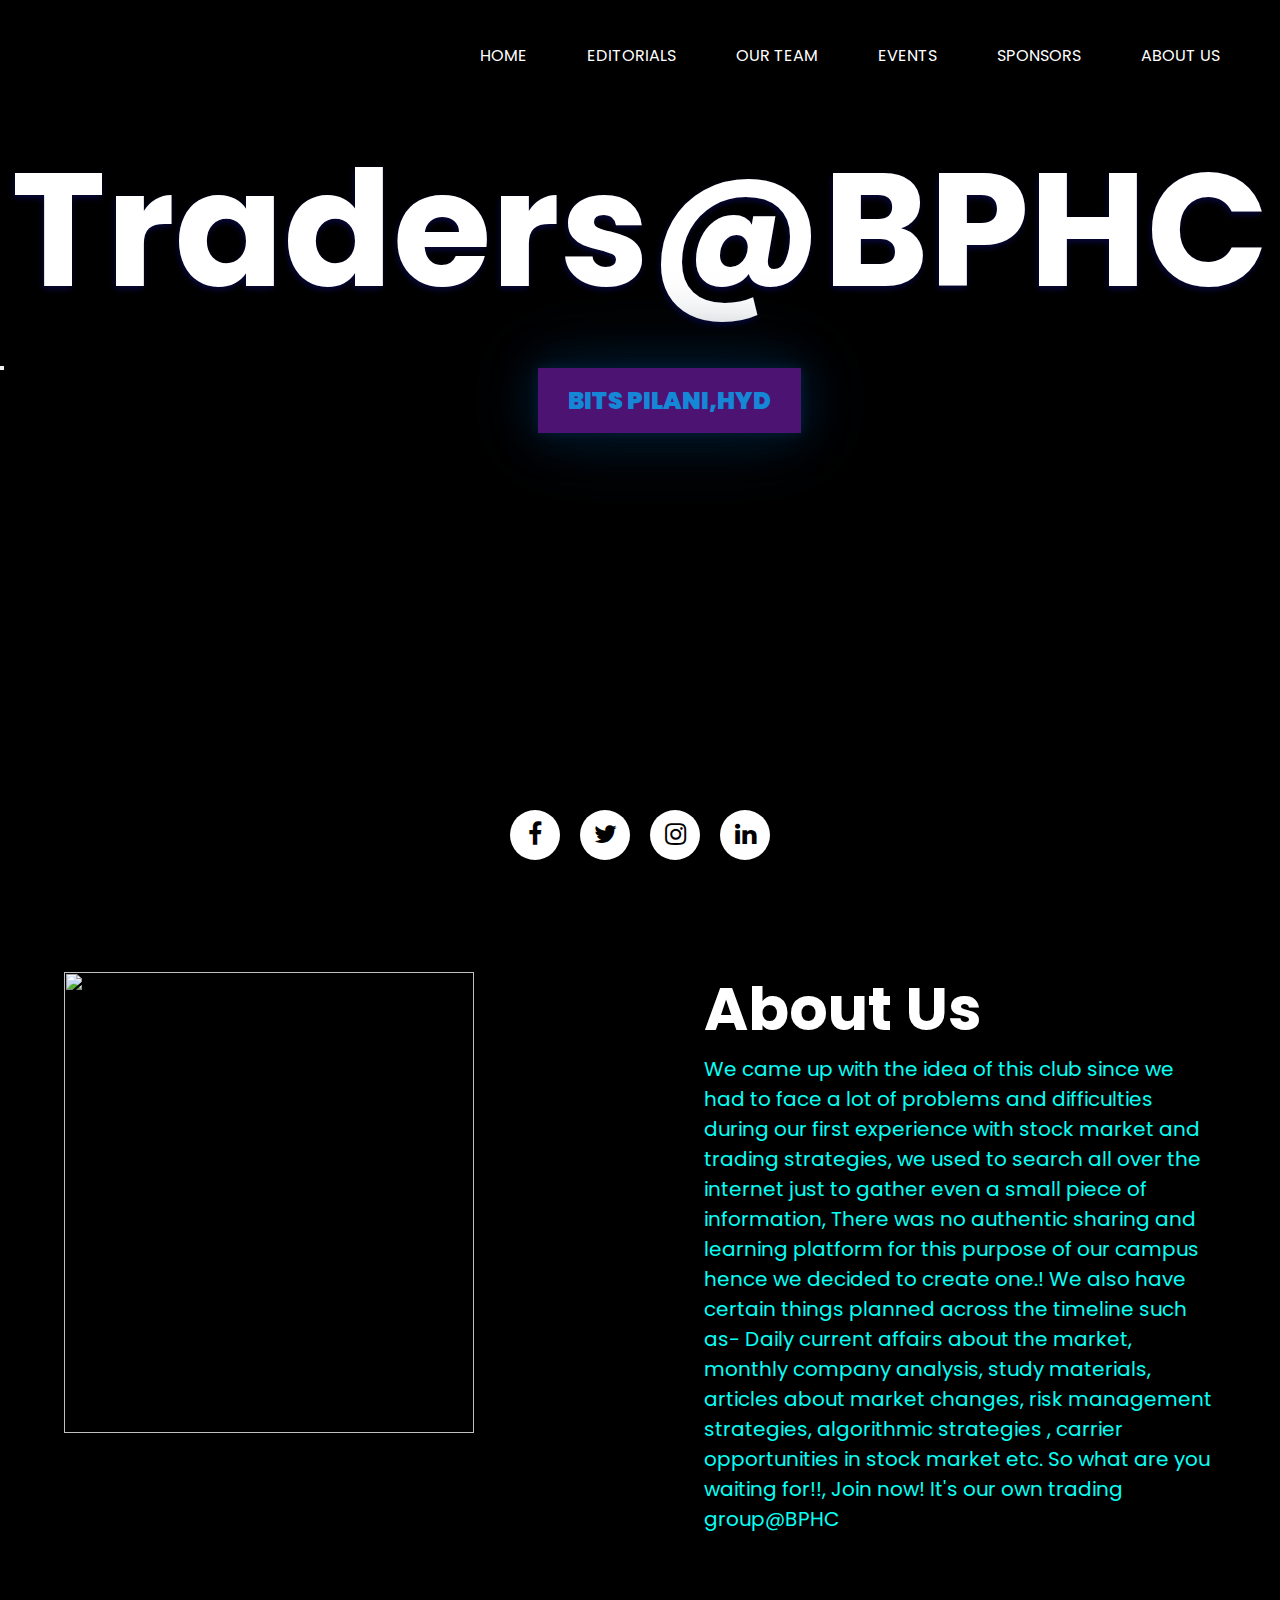
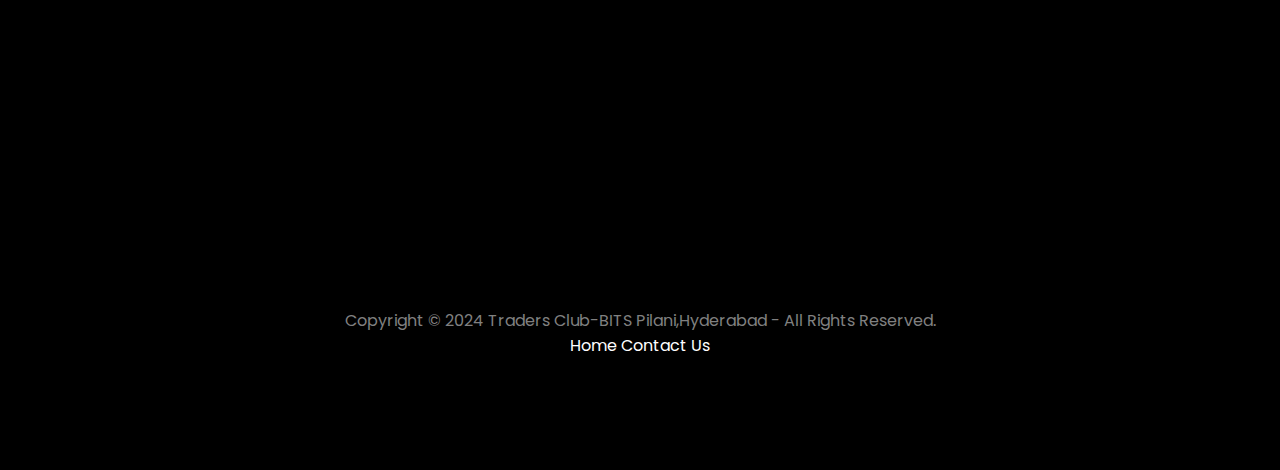
==== index.html @ ce0c69c9 "Add files via upload" ====
<!doctype html>
<html lang="en">
<head>
    <meta charset="UTF-8">
    <meta name="viewport"
          content="width=device-width, user-scalable=no, initial-scale=1.0, maximum-scale=1.0, minimum-scale=1.0">
    <meta http-equiv="X-UA-Compatible" content="ie=edge">
    <link rel="stylesheet" href="style.css">
    <link rel="preconnect" href="https://fonts.googleapis.com">
    <link href="https://fonts.googleapis.com/css2?family=Fredoka+One&display=swap" rel="stylesheet">

    <link href="https://fonts.googleapis.com/css?family=Baloo+Bhai|Bree+Serif&display=swap" rel="stylesheet">

    <link href="https://fonts.googleapis.com/css2?family=Rowdies&display=swap" rel="stylesheet">

    <link rel="stylesheet" href="style.css">

    <link href="//netdna.bootstrapcdn.com/font-awesome/4.0.3/css/font-awesome.css" rel="stylesheet">
<link rel="preconnect" href="https://fonts.gstatic.com" crossorigin>
<link href="https://fonts.googleapis.com/css2?family=Poppins:wght@100;400&display=swap" rel="stylesheet">
    <title>Traders@BPHC</title>
</head>
<body>
    <section class="sec1">
    <nav>
        <ul class="sidebar">
            <li onclick=hideSidebar()><a href="" class="none"><svg class="svg1" xmlns="http://www.w3.org/2000/svg" height="24px" viewBox="0 -960 960 960" width="24px" fill="black"><path d="m256-200-56-56 224-224-224-224 56-56 224 224 224-224 56 56-224 224 224 224-56 56-224-224-224 224Z"/></svg></a></li>
            <li><a href="#" class="sideid">Editorials</a></li>
            <li><a href ="#" class="sideid">Our Team</a></li>
            <li><a href="#" class="sideid">Events</a></li>
            <li><a href="#" class="sideid">Sponsors</a></li>
            <li><a href="#sec2" class="sideid">About Us</a></li>
        </ul>
        <ul>
            <li><a href="#"><img src="1645068412572.svg" alt="" class="svg4"></a></li>

            <li ><a href="#" id="home">HOME</a></li>

            <li class="naving"><a href="#">EDITORIALS</a></li>
            <li class="naving"><a href ="#">OUR TEAM</a></li>
            <li class="naving"><a href="#">EVENTS</a></li>
            <li class="naving"><a href="#">SPONSORS</a></li>
            <li class="naving"><a href="#sec2">ABOUT US</a></li>
            <li  onclick=showSidebar() class="menubutt"><a href="#" class="menupointer"><svg class="svg2" xmlns="http://www.w3.org/2000/svg" height="24px" viewBox="0 -960 960 960" width="24px" fill="white"><path d="M120-240v-80h720v80H120Zm0-200v-80h720v80H120Zm0-200v-80h720v80H120Z"/></svg></a></li>
        </ul>
    </nav>
    <script>
        function showSidebar(){
            const sidebar=document.querySelector('.sidebar')
            sidebar.style.display='flex'
        }
        function hideSidebar(){
            const hidebar=document.querySelector('.sidebar')
            hidebar.style.display='none'
        }
    </script>
    <div class="title">
        <h1>Traders@BPHC</h1>
    </div>
    <button class="college">
        <a href="#" class="butt">
      <span></span>
      <span></span>
      <span></span>
      <span></span>
BITS PILANI,HYD</a>
    </button>
    <div class="social-menu">



        <ul>

            <li><a href=""><i class="fa fa-facebook"></i></a></li>

            <li><a href=""><i class="fa fa-twitter"></i></a></li>

            <li><a href="https://www.instagram.com/shubham.__.sagar"><i class="fa fa-instagram"></i></a></li>


            <li><a href=""><i class="fa fa-linkedin"></i></a></li>

        </ul>

    </div>
   </section>
    <section class="sec2" id="sec2">
      <div class="about">
         <h1>About Us</h1>
          <p>We came up with the idea of this club since we had to face a lot of problems and difficulties during our first experience with stock market and trading strategies, we used to search all over the internet just to gather even a small piece of information, There was no authentic sharing and learning platform for this purpose of our campus hence we decided to create one.!
We also have certain things planned across the timeline such as- Daily current affairs about the market, monthly company analysis, study materials, articles about market changes, risk management strategies, algorithmic strategies , carrier opportunities in stock market etc.
So what are you waiting for!!, Join now! It's our own trading group@BPHC</p>
          
        </div>
    </section>
    <section class="sec3">
        <img src="1645068412572.jpeg" alt="">
    </section>
    <section class="sec4">

        <p>Copyright © 2024 Traders Club-BITS Pilani,Hyderabad - All Rights Reserved.
            <br><a href="">Home</a> <a href="">Contact Us</a>

</p>
    </section>
</body>
</html>
---- style.css ----
*{
    margin: 0;
    padding: 0;
    scroll-behavior: smooth;
}
body{
    min-height: 200vh;
    background-size: cover;
    background-image: url("20626812_1939026289673529_6354917073304967536_o.jpg");
    background-color: black;
    background-repeat: no-repeat;
    background-position: center;
    font-family: "Poppins", sans-serif;
     font-weight: 400;
     font-style: normal;
    color: white;
    overflow-x: hidden;
}
.sec1{
    height: 100vh;
}
nav{
    background: black;
    transition: 0.2s ease-in-out;
    position: sticky;
    position: sticky;
  top: 0;
  overflow: hidden;
    z-index: 1001;
}
nav ul{
    padding:30px;
    width:auto;
    list-style: none;
    display: flex;
    justify-content: flex-end;
    transition: 0.2s ease;
}
nav .naving{
    height: 50px;
    transition: 0.2s ease;
  font-weight: 400;
  font-style: normal;

}
nav a{
    height: 100%;
    padding: 0 30px;
    text-decoration:none ;
    display: flex;
    align-items: center;
    transition: 0.2s ease;
    color: white;
}
nav  a:hover{
    transition: 0.2s ease;


}
.sideid{
    color: black;
}
nav .naving a:hover{
    color: #10dbca;
}
nav li:first-child{
   margin-right: auto;
   transition: 0.2s ease;
}
#home:hover{
    color: #10dbca;
}
.svg4{
    height: 100%;
}
.sidebar{
    position: fixed;
    top:0;
    right:0;
    height:100vh;
    width:80%;
    z-index:999;
    background-color:rgba(255, 255, 255, 0.6);
    backdrop-filter: blur(10px);
    box-shadow: -10px 3px 5px black ;
    display: none;
    flex-direction: column;
    align-items: flex-start;
    justify-content: flex-start;
    transition: 0.2s ease;

}
@media screen and (max-width:825px){
    .naving{
        display: none;
    }

}
.naving:hover{
    color: #08d6f1;
}
@media screen and (min-width:825px){
    nav .menupointer{
        display: none;
        pointer-events: none;
       cursor: default;

    }

}
@media screen and (max-width:825px){
    .sidebar{
        width:100%;

    }
    .sidebar li{
        font-size: 50px;
        height: 100px;
    }
    .svg1{
        height:50px;
        width:50px;
    }


}
@media screen and (min-width:430px){
    .title{

        font-size: 80px;
    }
}
@media screen and (max-width:430px){
    .title {
        position: absolute;
        margin-top: 200px;
        font-size: 25px;
    }
    .college a{
        position: absolute;
        margin-top:30px;
        font-size: 12px;
    }
    .sec2{
        position: relative;
        width:100%;
        left:0;
        right:100%;
        overflow-x: scroll;
    }
    .about p{
        font-size: 1px;

    }
    .sec3 img{
        width:30px;
        height: 30px;
    }
}
.sidebar li{
        font-size: 50px;
        height: 100px;
    transition: 0.2s ease;
    }
.svg1{
        height:50px;
        width:50px;
}
.title{
    position: relative;
    display:block;
    text-align: center;
    font-family: "Poppins";
    font-weight: 800;
    color: #ffffff;
    text-shadow: -1px 3px 6px rgb(8, 8, 61);

    transition:0.5s ease ;
}
#shu1 {

    padding-right: 20px;

}



.social-menu ul {

    position: absolute;

    top: 90%;

    left: 50%;

    transform: translate(-50%);

    padding: 0;

    margin: 0;

    display: flex;

}



.social-menu ul li {

    list-style: none;

    margin: 0 10px;

}



.social-menu ul li .fa {

    color: #000000;

    font-size: 25px;

    line-height: 50px;

    transition: .5s;

}



.social-menu ul li .fa:hover {

    color: #ffffff;

}



.social-menu ul li a {

    position: relative;

    display: block;

    width: 50px;

    height: 50px;

    border-radius: 50%;

    background-color: white;

    text-align: center;

    transition: 0.5s;

    transform: translate(0, 0px);

    box-shadow: 0px 7px 5px rgba(0, 0, 0, 0.5);

}



.social-menu ul li a:hover {

    transform: rotate(0deg) skew(0deg) translate(0, -10px);

}



.social-menu ul li:nth-child(1) a:hover {

    background-color: #3b5999;

}



.social-menu ul li:nth-child(2) a:hover {

    background-color: #55acee;

}



.social-menu ul li:nth-child(3) a:hover {

    background-color: #e4405f;

}



.social-menu ul li:nth-child(4) a:hover {

    background-color: #08083d;

}


.iframe-container {

    position: relative;

    width: 100%;

    padding-bottom: 56.25%;

    height: 0;

}



.iframe-container iframe {

    position: absolute;

    top: 0;

    left: 0;

    width: 100%;

    height: 100%;

}
.college a{
    text-decoration: none;
    position: absolute;
    left: 42%;
    display: inline-block;
    color: #1487d7;
    padding: 15px 30px;
    font-size: 24px;
    font-weight: 900;
    background: #4d1373;
    box-shadow: 0 0 10px #022038,0 0 40px #041930, 0 0 80px #021d30;
    overflow:hidden;
    transition:0.4s;
    font-family: Poppins;
}
.college a:hover{
    transform: translateY(-20px);
    color: #155eff;
    background: #00fbf0;
    box-shadow: 0 0 10px #022038,0 0 40px #041930, 0 0 80px #021d30;
    transition-delay: 0.3s;

}
.college a span{
    position: absolute;
    display: block;
}
.college a span:nth-child(1) {
    top: 0;
    left: -100%;
    width: 100%;
    height: 4px;
    background: linear-gradient(90deg,transparent, #000000);
}

.college a:hover span:nth-child(1) {
    left:100%;
    transition:1s;
}
.college a span:nth-child(2) {
    bottom: 0;
    right: -100%;
    width: 100%;
    height: 4px;
    background: linear-gradient(270deg,transparent, #000000);
}
.college a:hover span:nth-child(2) {
    right:100%;
    transition-delay: 4s;
    transition:1s;
}

.college a span:nth-child(3) {

    top:-100%;
    right:0;
    width: 4px;
    height: 100%;
    background: linear-gradient(180deg,transparent, #0b0b0b);
}
.college a:hover span:nth-child(3) {
    top: 100%;
    transition-delay: 1s;
    transition:1s;
    background: linear-gradient(180deg,transparent, #121212);
}

.college a span:nth-child(4) {

    bottom:-100%;
    left:0;
    width: 4px;
    height: 100%;
    background: linear-gradient(180deg,transparent, #000000);
}
.college a:hover span:nth-child(4) {
    bottom: 100%;
    transition-delay: 1s;
    transition:1s;
    background: linear-gradient(0deg,transparent, #000000);
}
.sec2{
    background-color: black;
    width: 50%;
    left: 50%;
    height: 80vh;
    position: absolute;
    z-index:2;
    overflow-x: auto;
}
.about{
    padding: 10%;
    position: relative;
    font-size: 30px;
}
.about p{
    font-size: 20px;
    color: #09fff5;
}
.sec3{
    background-color: black;
    width: 50%;
    left: 0%;
    height: 80vh;
    position: absolute;
    z-index:1;
}
.sec3 img{
    position: relative;
    width: 80%;
    height: 80%;
    left: 10%;
    top:10%;
}
.sec4{
    position: absolute;
    background: #000000;
    top:200%;
    width: 100%;
    height: 30%;
}
.sec4 p{
    color: grey;
    position: relative;
    text-align: center;
    top:40%;
}
.sec4 p a{
    position: relative;
    text-decoration: none;
    color: #ffffff;
}
.none{
    pointer-events: none;
    cursor: default;

}
---- style.css ----
*{
    margin: 0;
    padding: 0;
    scroll-behavior: smooth;
}
body{
    min-height: 200vh;
    background-size: cover;
    background-image: url("20626812_1939026289673529_6354917073304967536_o.jpg");
    background-color: black;
    background-repeat: no-repeat;
    background-position: center;
    font-family: "Poppins", sans-serif;
     font-weight: 400;
     font-style: normal;
    color: white;
    overflow-x: hidden;
}
.sec1{
    height: 100vh;
}
nav{
    background: black;
    transition: 0.2s ease-in-out;
    position: sticky;
    position: sticky;
  top: 0;
  overflow: hidden;
    z-index: 1001;
}
nav ul{
    padding:30px;
    width:auto;
    list-style: none;
    display: flex;
    justify-content: flex-end;
    transition: 0.2s ease;
}
nav .naving{
    height: 50px;
    transition: 0.2s ease;
  font-weight: 400;
  font-style: normal;

}
nav a{
    height: 100%;
    padding: 0 30px;
    text-decoration:none ;
    display: flex;
    align-items: center;
    transition: 0.2s ease;
    color: white;
}
nav  a:hover{
    transition: 0.2s ease;


}
.sideid{
    color: black;
}
nav .naving a:hover{
    color: #10dbca;
}
nav li:first-child{
   margin-right: auto;
   transition: 0.2s ease;
}
#home:hover{
    color: #10dbca;
}
.svg4{
    height: 100%;
}
.sidebar{
    position: fixed;
    top:0;
    right:0;
    height:100vh;
    width:80%;
    z-index:999;
    background-color:rgba(255, 255, 255, 0.6);
    backdrop-filter: blur(10px);
    box-shadow: -10px 3px 5px black ;
    display: none;
    flex-direction: column;
    align-items: flex-start;
    justify-content: flex-start;
    transition: 0.2s ease;

}
@media screen and (max-width:825px){
    .naving{
        display: none;
    }

}
.naving:hover{
    color: #08d6f1;
}
@media screen and (min-width:825px){
    nav .menupointer{
        display: none;
        pointer-events: none;
       cursor: default;

    }

}
@media screen and (max-width:825px){
    .sidebar{
        width:100%;

    }
    .sidebar li{
        font-size: 50px;
        height: 100px;
    }
    .svg1{
        height:50px;
        width:50px;
    }


}
@media screen and (min-width:430px){
    .title{

        font-size: 80px;
    }
}
@media screen and (max-width:430px){
    .title {
        position: absolute;
        margin-top: 200px;
        font-size: 25px;
    }
    .college a{
        position: absolute;
        margin-top:30px;
        font-size: 12px;
    }
    .sec2{
        position: relative;
        width:100%;
        left:0;
        right:100%;
        overflow-x: scroll;
    }
    .about p{
        font-size: 1px;

    }
    .sec3 img{
        width:30px;
        height: 30px;
    }
}
.sidebar li{
        font-size: 50px;
        height: 100px;
    transition: 0.2s ease;
    }
.svg1{
        height:50px;
        width:50px;
}
.title{
    position: relative;
    display:block;
    text-align: center;
    font-family: "Poppins";
    font-weight: 800;
    color: #ffffff;
    text-shadow: -1px 3px 6px rgb(8, 8, 61);

    transition:0.5s ease ;
}
#shu1 {

    padding-right: 20px;

}



.social-menu ul {

    position: absolute;

    top: 90%;

    left: 50%;

    transform: translate(-50%);

    padding: 0;

    margin: 0;

    display: flex;

}



.social-menu ul li {

    list-style: none;

    margin: 0 10px;

}



.social-menu ul li .fa {

    color: #000000;

    font-size: 25px;

    line-height: 50px;

    transition: .5s;

}



.social-menu ul li .fa:hover {

    color: #ffffff;

}



.social-menu ul li a {

    position: relative;

    display: block;

    width: 50px;

    height: 50px;

    border-radius: 50%;

    background-color: white;

    text-align: center;

    transition: 0.5s;

    transform: translate(0, 0px);

    box-shadow: 0px 7px 5px rgba(0, 0, 0, 0.5);

}



.social-menu ul li a:hover {

    transform: rotate(0deg) skew(0deg) translate(0, -10px);

}



.social-menu ul li:nth-child(1) a:hover {

    background-color: #3b5999;

}



.social-menu ul li:nth-child(2) a:hover {

    background-color: #55acee;

}



.social-menu ul li:nth-child(3) a:hover {

    background-color: #e4405f;

}



.social-menu ul li:nth-child(4) a:hover {

    background-color: #08083d;

}


.iframe-container {

    position: relative;

    width: 100%;

    padding-bottom: 56.25%;

    height: 0;

}



.iframe-container iframe {

    position: absolute;

    top: 0;

    left: 0;

    width: 100%;

    height: 100%;

}
.college a{
    text-decoration: none;
    position: absolute;
    left: 42%;
    display: inline-block;
    color: #1487d7;
    padding: 15px 30px;
    font-size: 24px;
    font-weight: 900;
    background: #4d1373;
    box-shadow: 0 0 10px #022038,0 0 40px #041930, 0 0 80px #021d30;
    overflow:hidden;
    transition:0.4s;
    font-family: Poppins;
}
.college a:hover{
    transform: translateY(-20px);
    color: #155eff;
    background: #00fbf0;
    box-shadow: 0 0 10px #022038,0 0 40px #041930, 0 0 80px #021d30;
    transition-delay: 0.3s;

}
.college a span{
    position: absolute;
    display: block;
}
.college a span:nth-child(1) {
    top: 0;
    left: -100%;
    width: 100%;
    height: 4px;
    background: linear-gradient(90deg,transparent, #000000);
}

.college a:hover span:nth-child(1) {
    left:100%;
    transition:1s;
}
.college a span:nth-child(2) {
    bottom: 0;
    right: -100%;
    width: 100%;
    height: 4px;
    background: linear-gradient(270deg,transparent, #000000);
}
.college a:hover span:nth-child(2) {
    right:100%;
    transition-delay: 4s;
    transition:1s;
}

.college a span:nth-child(3) {

    top:-100%;
    right:0;
    width: 4px;
    height: 100%;
    background: linear-gradient(180deg,transparent, #0b0b0b);
}
.college a:hover span:nth-child(3) {
    top: 100%;
    transition-delay: 1s;
    transition:1s;
    background: linear-gradient(180deg,transparent, #121212);
}

.college a span:nth-child(4) {

    bottom:-100%;
    left:0;
    width: 4px;
    height: 100%;
    background: linear-gradient(180deg,transparent, #000000);
}
.college a:hover span:nth-child(4) {
    bottom: 100%;
    transition-delay: 1s;
    transition:1s;
    background: linear-gradient(0deg,transparent, #000000);
}
.sec2{
    background-color: black;
    width: 50%;
    left: 50%;
    height: 80vh;
    position: absolute;
    z-index:2;
    overflow-x: auto;
}
.about{
    padding: 10%;
    position: relative;
    font-size: 30px;
}
.about p{
    font-size: 20px;
    color: #09fff5;
}
.sec3{
    background-color: black;
    width: 50%;
    left: 0%;
    height: 80vh;
    position: absolute;
    z-index:1;
}
.sec3 img{
    position: relative;
    width: 80%;
    height: 80%;
    left: 10%;
    top:10%;
}
.sec4{
    position: absolute;
    background: #000000;
    top:200%;
    width: 100%;
    height: 30%;
}
.sec4 p{
    color: grey;
    position: relative;
    text-align: center;
    top:40%;
}
.sec4 p a{
    position: relative;
    text-decoration: none;
    color: #ffffff;
}
.none{
    pointer-events: none;
    cursor: default;

}
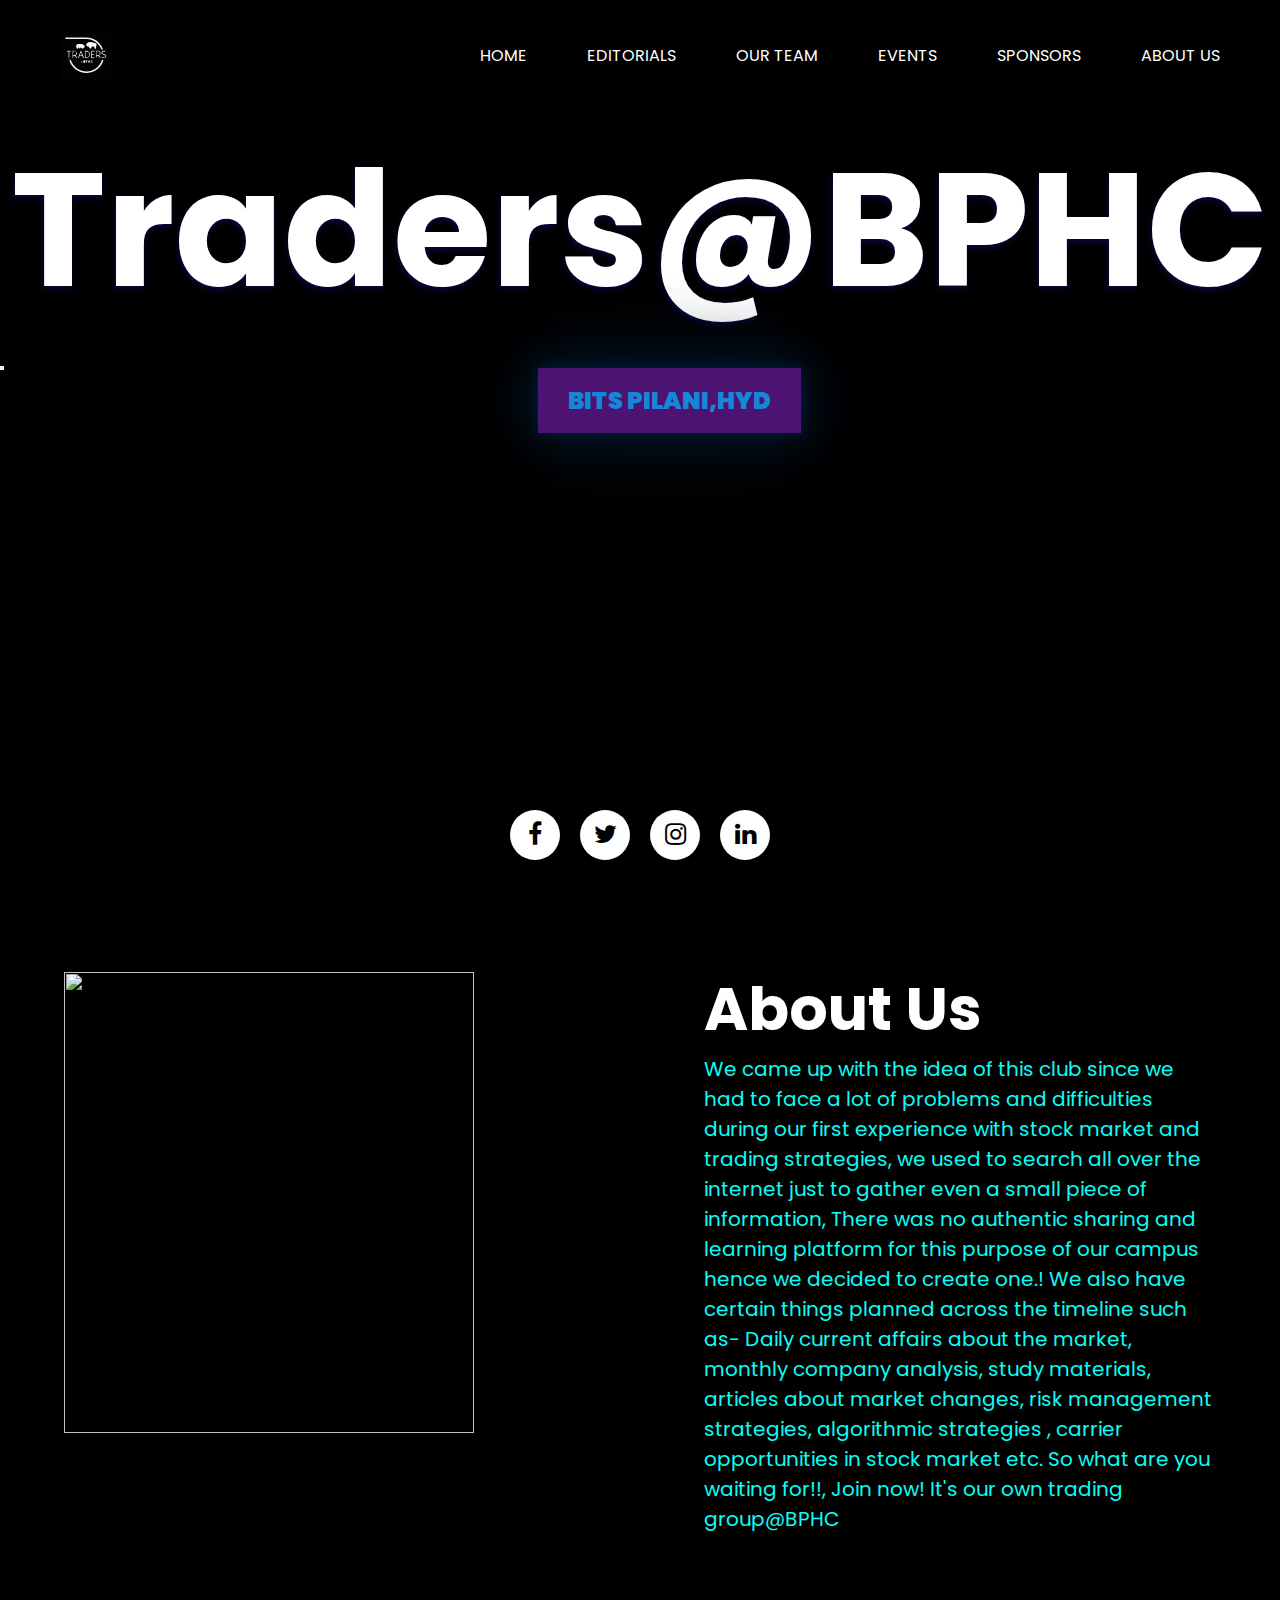
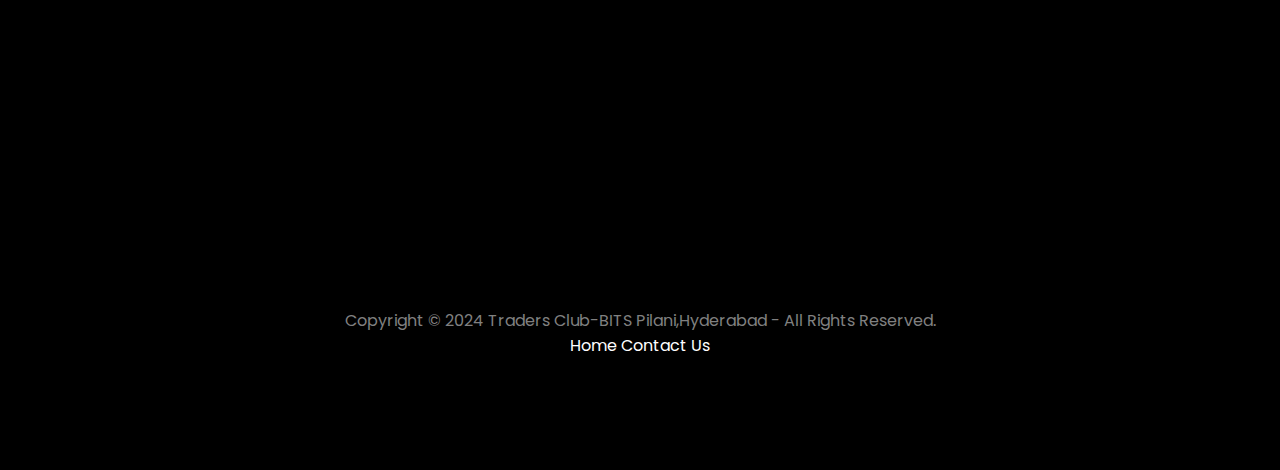
==== commit ccf9b6a7: "Update index.html" ====
--- a/index.html
+++ b/index.html
@@ -94,7 +94,7 @@
         </div>
     </section>
     <section class="sec3">
-        <img src="1645068412572.jpeg" alt="">
+        <img src="https://drive.google.com/file/d/1_hFJtH6tHDO43IRMaHmKxdtY_990sZJd/view?usp=drive_link" alt="">
     </section>
     <section class="sec4">
 
@@ -104,4 +104,4 @@
 </p>
     </section>
 </body>
-</html>+</html>
--- a/style.css
+++ b/style.css
@@ -6,7 +6,7 @@
 body{
     min-height: 200vh;
     background-size: cover;
-    background-image: url("20626812_1939026289673529_6354917073304967536_o.jpg");
+    background-image: url("https://drive.google.com/file/d/1pPA5Hzq3dqOD_FpcrTBRb050KJu7MJUI/view?usp=drive_link");
     background-color: black;
     background-repeat: no-repeat;
     background-position: center;
@@ -465,4 +465,4 @@
     pointer-events: none;
     cursor: default;
 
-}+}
--- a/style.css
+++ b/style.css
@@ -6,7 +6,7 @@
 body{
     min-height: 200vh;
     background-size: cover;
-    background-image: url("20626812_1939026289673529_6354917073304967536_o.jpg");
+    background-image: url("https://drive.google.com/file/d/1pPA5Hzq3dqOD_FpcrTBRb050KJu7MJUI/view?usp=drive_link");
     background-color: black;
     background-repeat: no-repeat;
     background-position: center;
@@ -465,4 +465,4 @@
     pointer-events: none;
     cursor: default;
 
-}+}
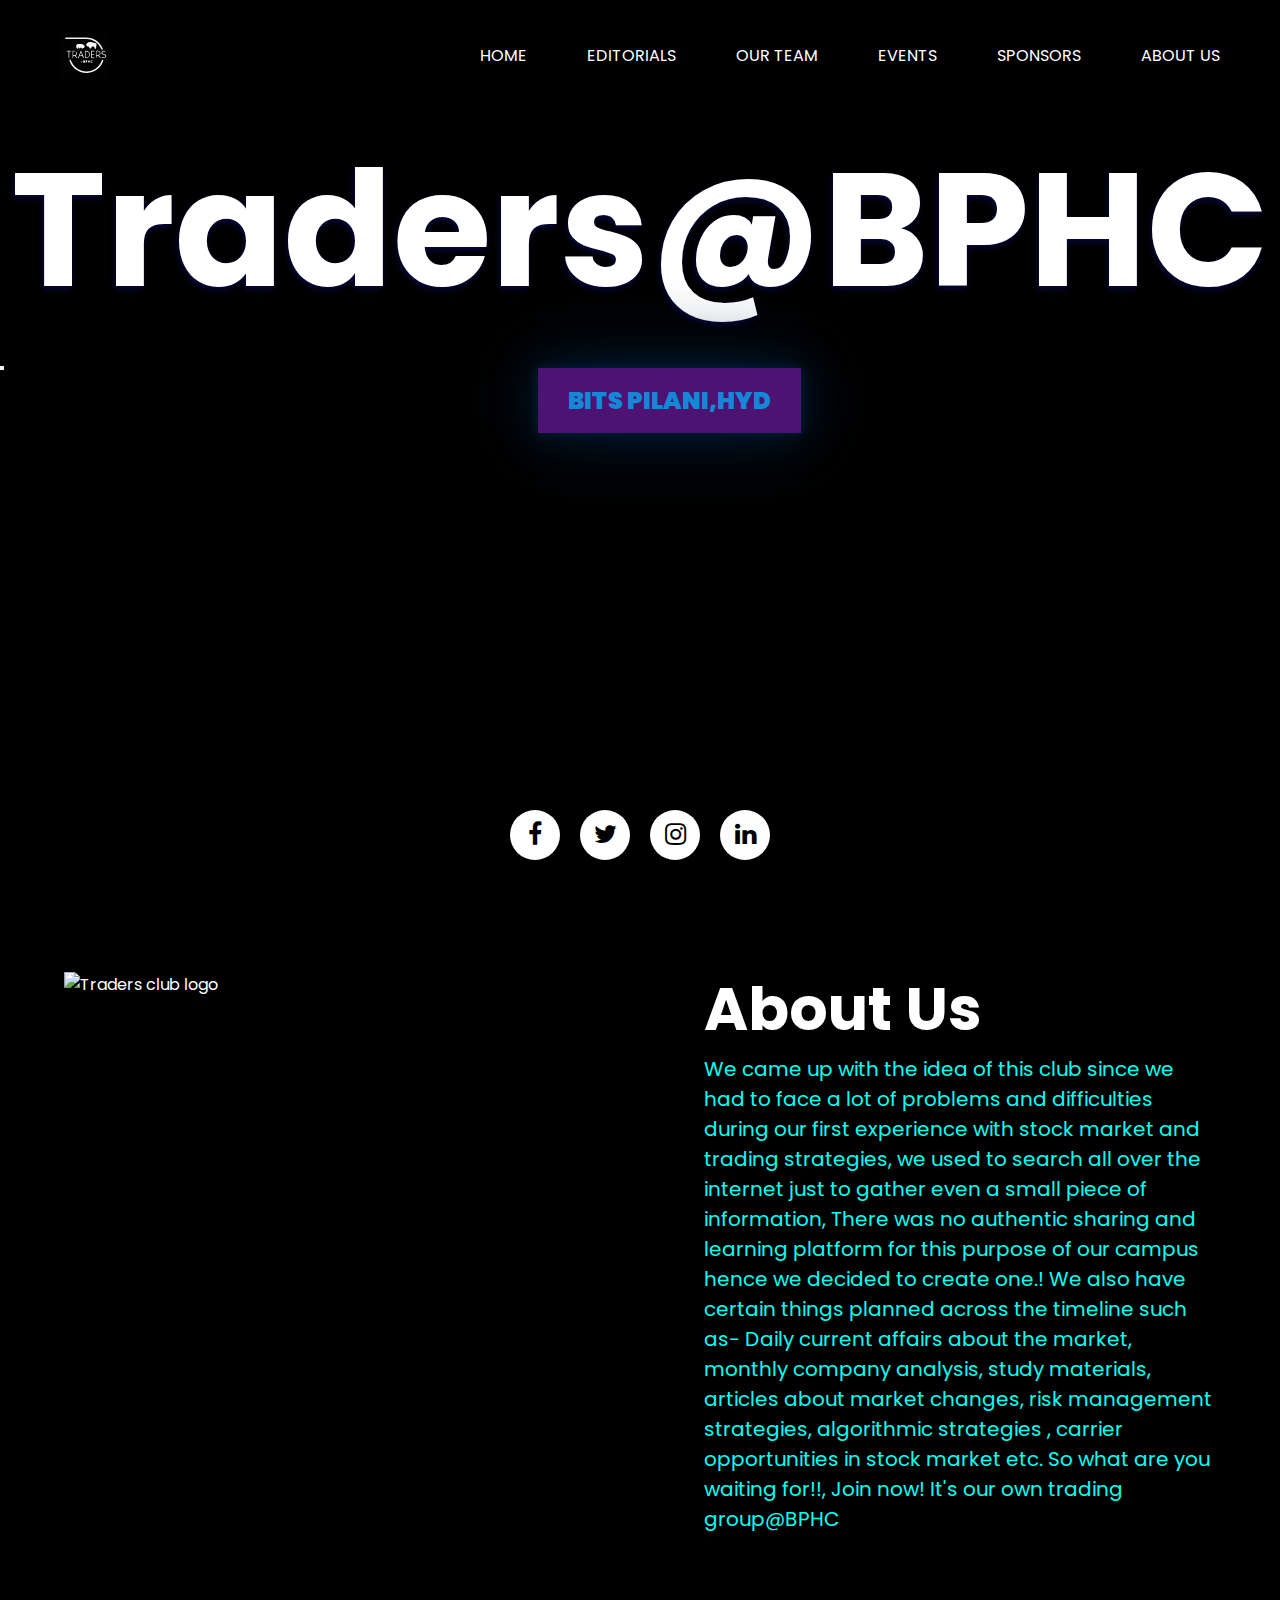
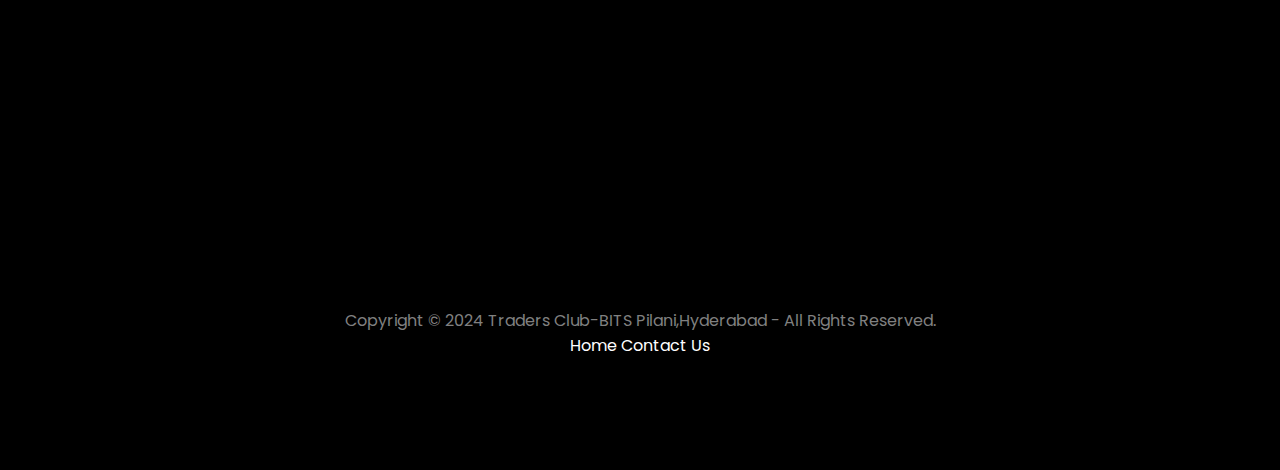
==== commit 343f3309: "Update index.html" ====
--- a/index.html
+++ b/index.html
@@ -94,7 +94,7 @@
         </div>
     </section>
     <section class="sec3">
-        <img src="https://drive.google.com/file/d/1_hFJtH6tHDO43IRMaHmKxdtY_990sZJd/view?usp=drive_link" alt="">
+        <img src="https://drive.google.com/file/d/1_hFJtH6tHDO43IRMaHmKxdtY_990sZJd/view?usp=sharing" alt="Traders club logo">
     </section>
     <section class="sec4">
 
--- a/style.css
+++ b/style.css
@@ -6,7 +6,7 @@
 body{
     min-height: 200vh;
     background-size: cover;
-    background-image: url("https://drive.google.com/file/d/1pPA5Hzq3dqOD_FpcrTBRb050KJu7MJUI/view?usp=drive_link");
+    background-image: url("https://drive.google.com/file/d/1pPA5Hzq3dqOD_FpcrTBRb050KJu7MJUI/view?usp=sharing");
     background-color: black;
     background-repeat: no-repeat;
     background-position: center;
--- a/style.css
+++ b/style.css
@@ -6,7 +6,7 @@
 body{
     min-height: 200vh;
     background-size: cover;
-    background-image: url("https://drive.google.com/file/d/1pPA5Hzq3dqOD_FpcrTBRb050KJu7MJUI/view?usp=drive_link");
+    background-image: url("https://drive.google.com/file/d/1pPA5Hzq3dqOD_FpcrTBRb050KJu7MJUI/view?usp=sharing");
     background-color: black;
     background-repeat: no-repeat;
     background-position: center;
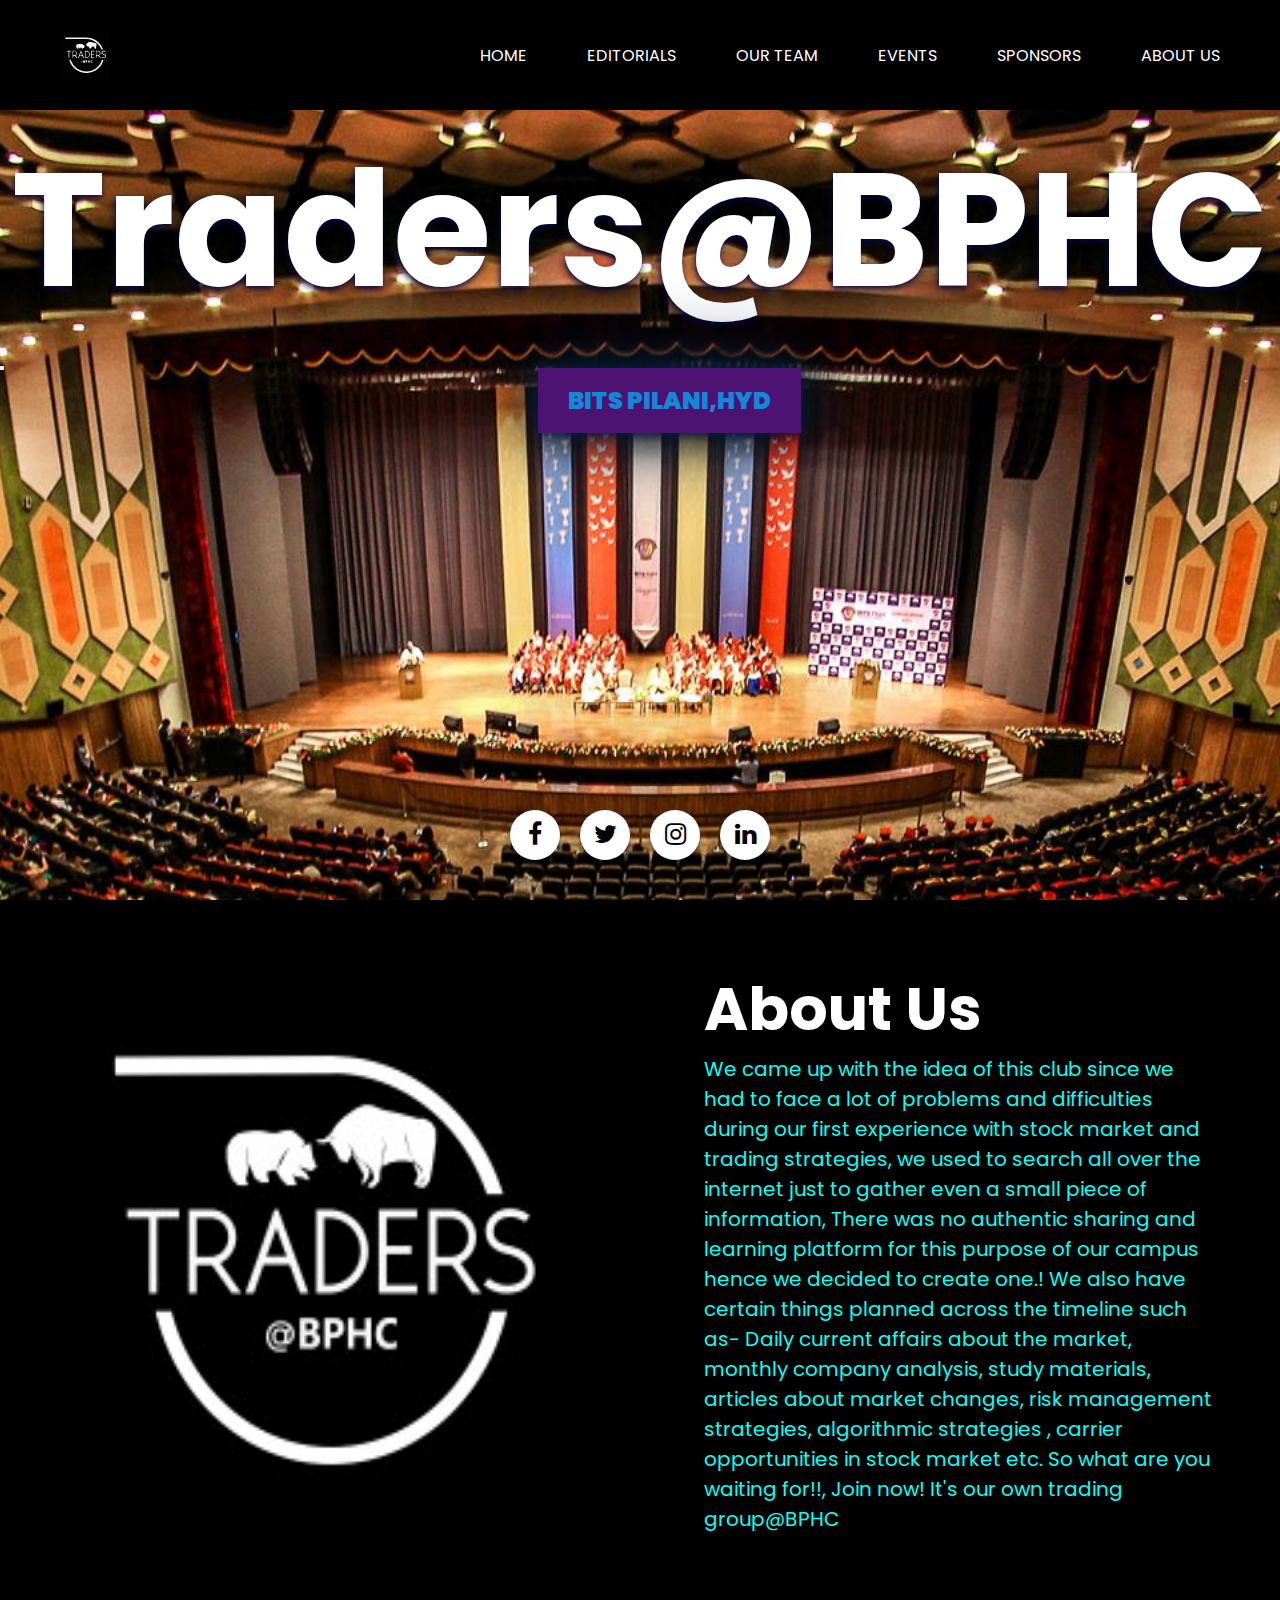
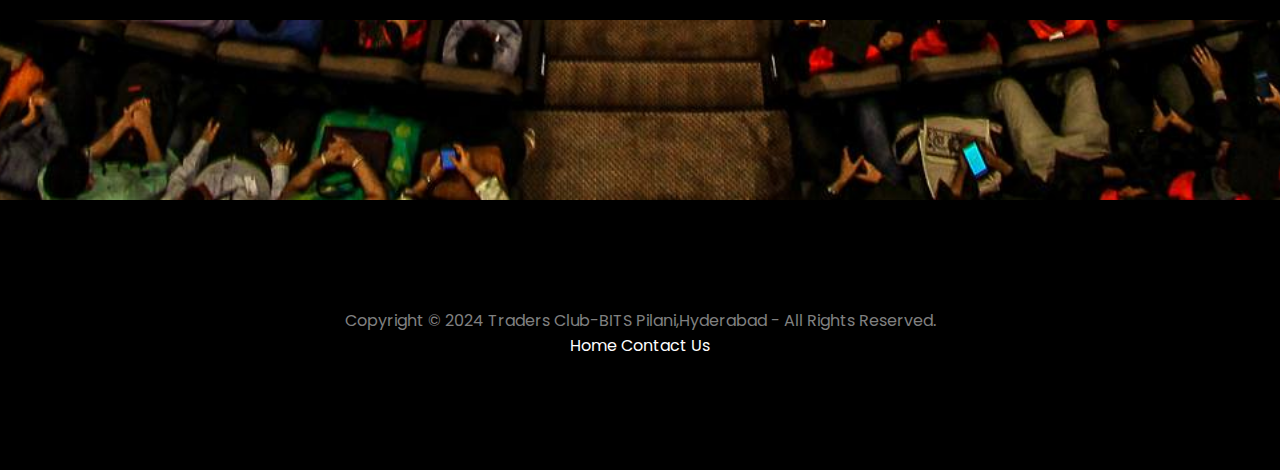
==== commit e9a9cfdc: "Update index.html" ====
--- a/index.html
+++ b/index.html
@@ -94,7 +94,7 @@
         </div>
     </section>
     <section class="sec3">
-        <img src="https://drive.google.com/file/d/1_hFJtH6tHDO43IRMaHmKxdtY_990sZJd/view?usp=sharing" alt="Traders club logo">
+        <img src="1645068412572.jpeg" alt="Traders club logo">
     </section>
     <section class="sec4">
 
--- a/style.css
+++ b/style.css
@@ -6,7 +6,7 @@
 body{
     min-height: 200vh;
     background-size: cover;
-    background-image: url("https://drive.google.com/file/d/1pPA5Hzq3dqOD_FpcrTBRb050KJu7MJUI/view?usp=sharing");
+    background-image: url("20626812_1939026289673529_6354917073304967536_o.jpg");
     background-color: black;
     background-repeat: no-repeat;
     background-position: center;
--- a/style.css
+++ b/style.css
@@ -6,7 +6,7 @@
 body{
     min-height: 200vh;
     background-size: cover;
-    background-image: url("https://drive.google.com/file/d/1pPA5Hzq3dqOD_FpcrTBRb050KJu7MJUI/view?usp=sharing");
+    background-image: url("20626812_1939026289673529_6354917073304967536_o.jpg");
     background-color: black;
     background-repeat: no-repeat;
     background-position: center;
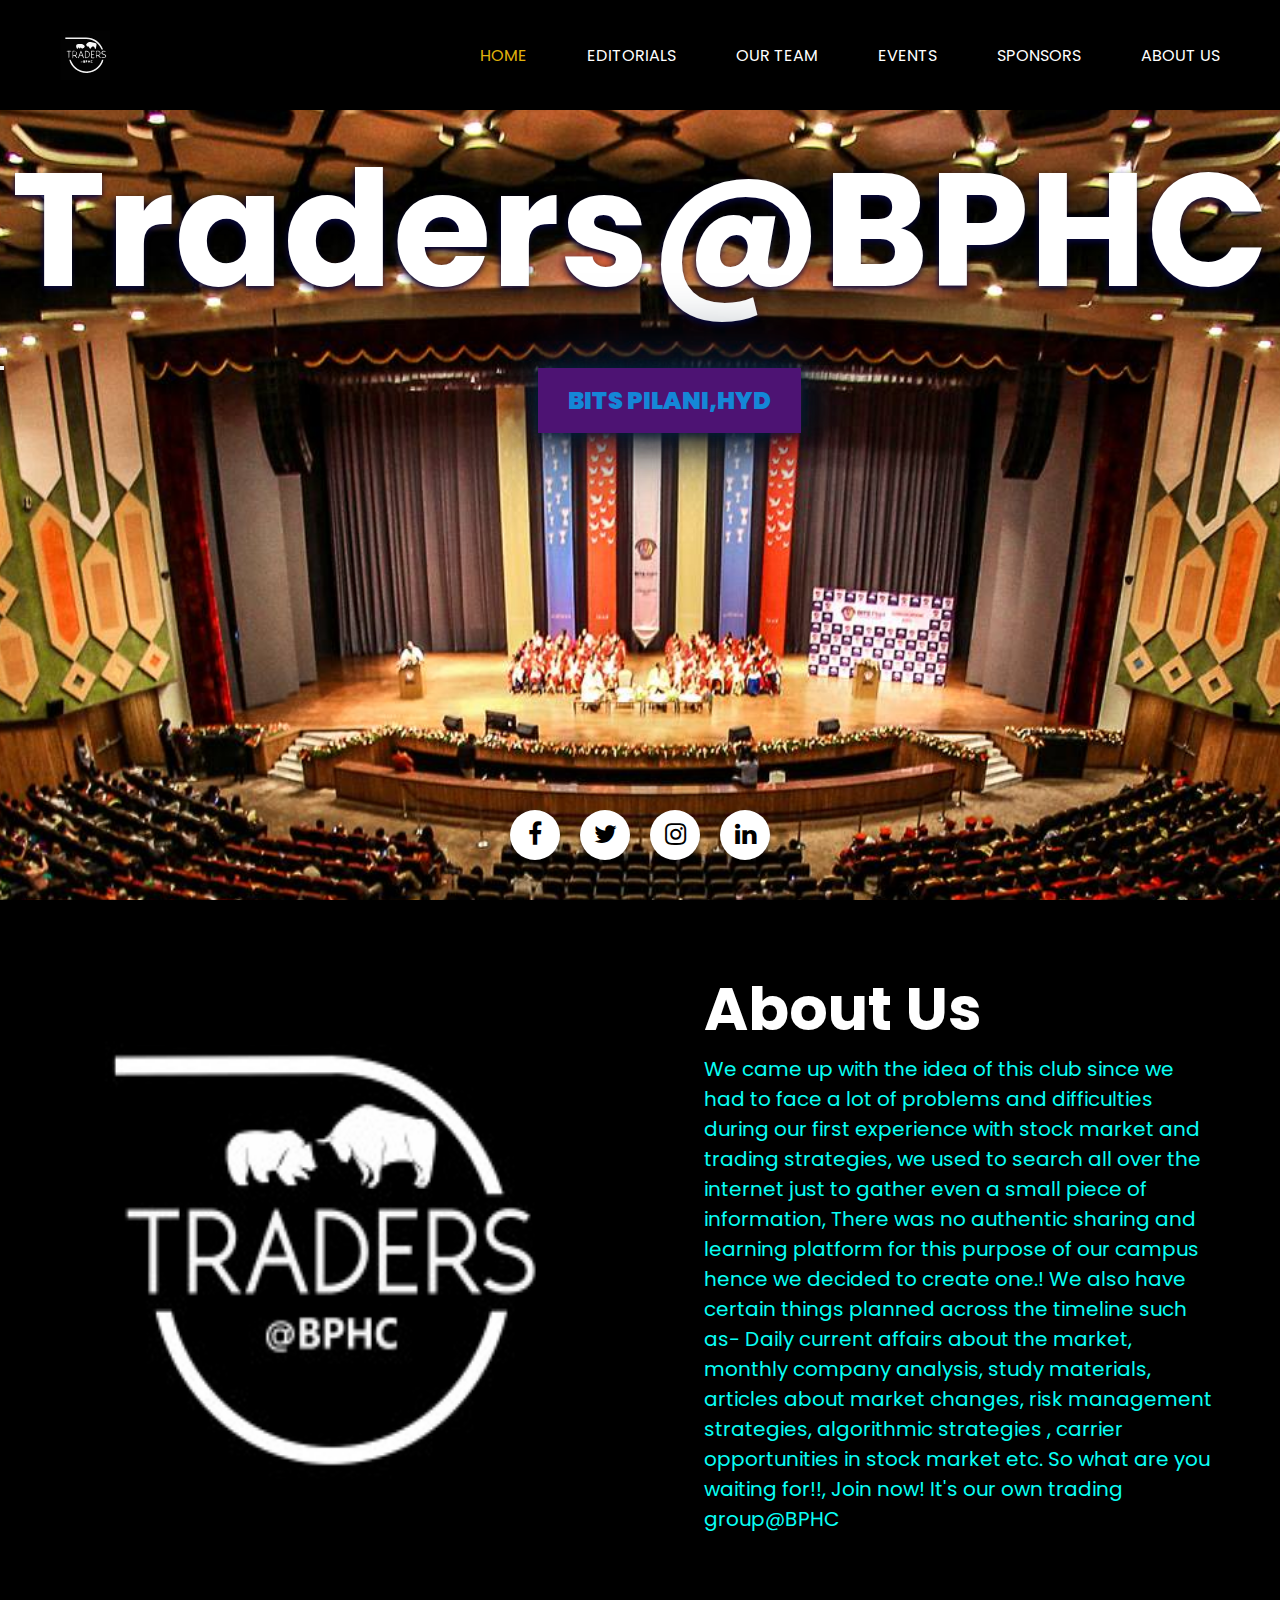
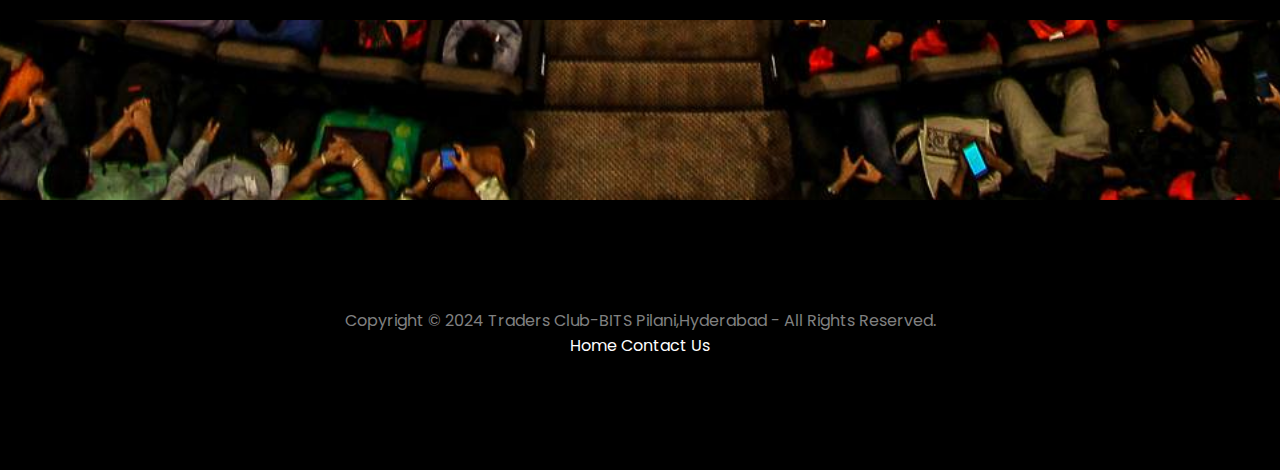
==== commit 4796f924: "Update index.html" ====
--- a/index.html
+++ b/index.html
@@ -32,13 +32,13 @@
             <li><a href="#sec2" class="sideid">About Us</a></li>
         </ul>
         <ul>
-            <li><a href="#"><img src="1645068412572.svg" alt="" class="svg4"></a></li>
+            <li><a href="index.html"><img src="1645068412572.svg" alt="" class="svg4"></a></li>
 
-            <li ><a href="#" id="home">HOME</a></li>
+            <li ><a href="index.html" id="home" style="color:#e0b20c;">HOME</a></li>
 
             <li class="naving"><a href="#">EDITORIALS</a></li>
-            <li class="naving"><a href ="#">OUR TEAM</a></li>
-            <li class="naving"><a href="#">EVENTS</a></li>
+            <li class="naving"><a href ="">OUR TEAM</a></li>
+            <li class="naving"><a href="events.html" target="_blank">EVENTS</a></li>
             <li class="naving"><a href="#">SPONSORS</a></li>
             <li class="naving"><a href="#sec2">ABOUT US</a></li>
             <li  onclick=showSidebar() class="menubutt"><a href="#" class="menupointer"><svg class="svg2" xmlns="http://www.w3.org/2000/svg" height="24px" viewBox="0 -960 960 960" width="24px" fill="white"><path d="M120-240v-80h720v80H120Zm0-200v-80h720v80H120Zm0-200v-80h720v80H120Z"/></svg></a></li>
@@ -58,7 +58,7 @@
         <h1>Traders@BPHC</h1>
     </div>
     <button class="college">
-        <a href="#" class="butt">
+        <a href="https://www.bits-pilani.ac.in/hyderabad/" target=”_blank” class="butt">
       <span></span>
       <span></span>
       <span></span>
@@ -71,14 +71,14 @@
 
         <ul>
 
-            <li><a href=""><i class="fa fa-facebook"></i></a></li>
+            <li><a href="https://www.facebook.com/groups/traders.bphc/" target=”_blank”><i class="fa fa-facebook"></i></a></li>
 
             <li><a href=""><i class="fa fa-twitter"></i></a></li>
 
-            <li><a href="https://www.instagram.com/shubham.__.sagar"><i class="fa fa-instagram"></i></a></li>
+            <li><a href="https://www.instagram.com/traders_bphc/" target=”_blank”><i class="fa fa-instagram"></i></a></li>
 
 
-            <li><a href=""><i class="fa fa-linkedin"></i></a></li>
+            <li><a href="https://www.linkedin.com/company/tradersatbphc/?originalSubdomain=in" target=”_blank”><i class="fa fa-linkedin"></i></a></li>
 
         </ul>
 
@@ -94,7 +94,7 @@
         </div>
     </section>
     <section class="sec3">
-        <img src="1645068412572.jpeg" alt="Traders club logo">
+        <img src="1645068412572.jpeg" alt="">
     </section>
     <section class="sec4">
 
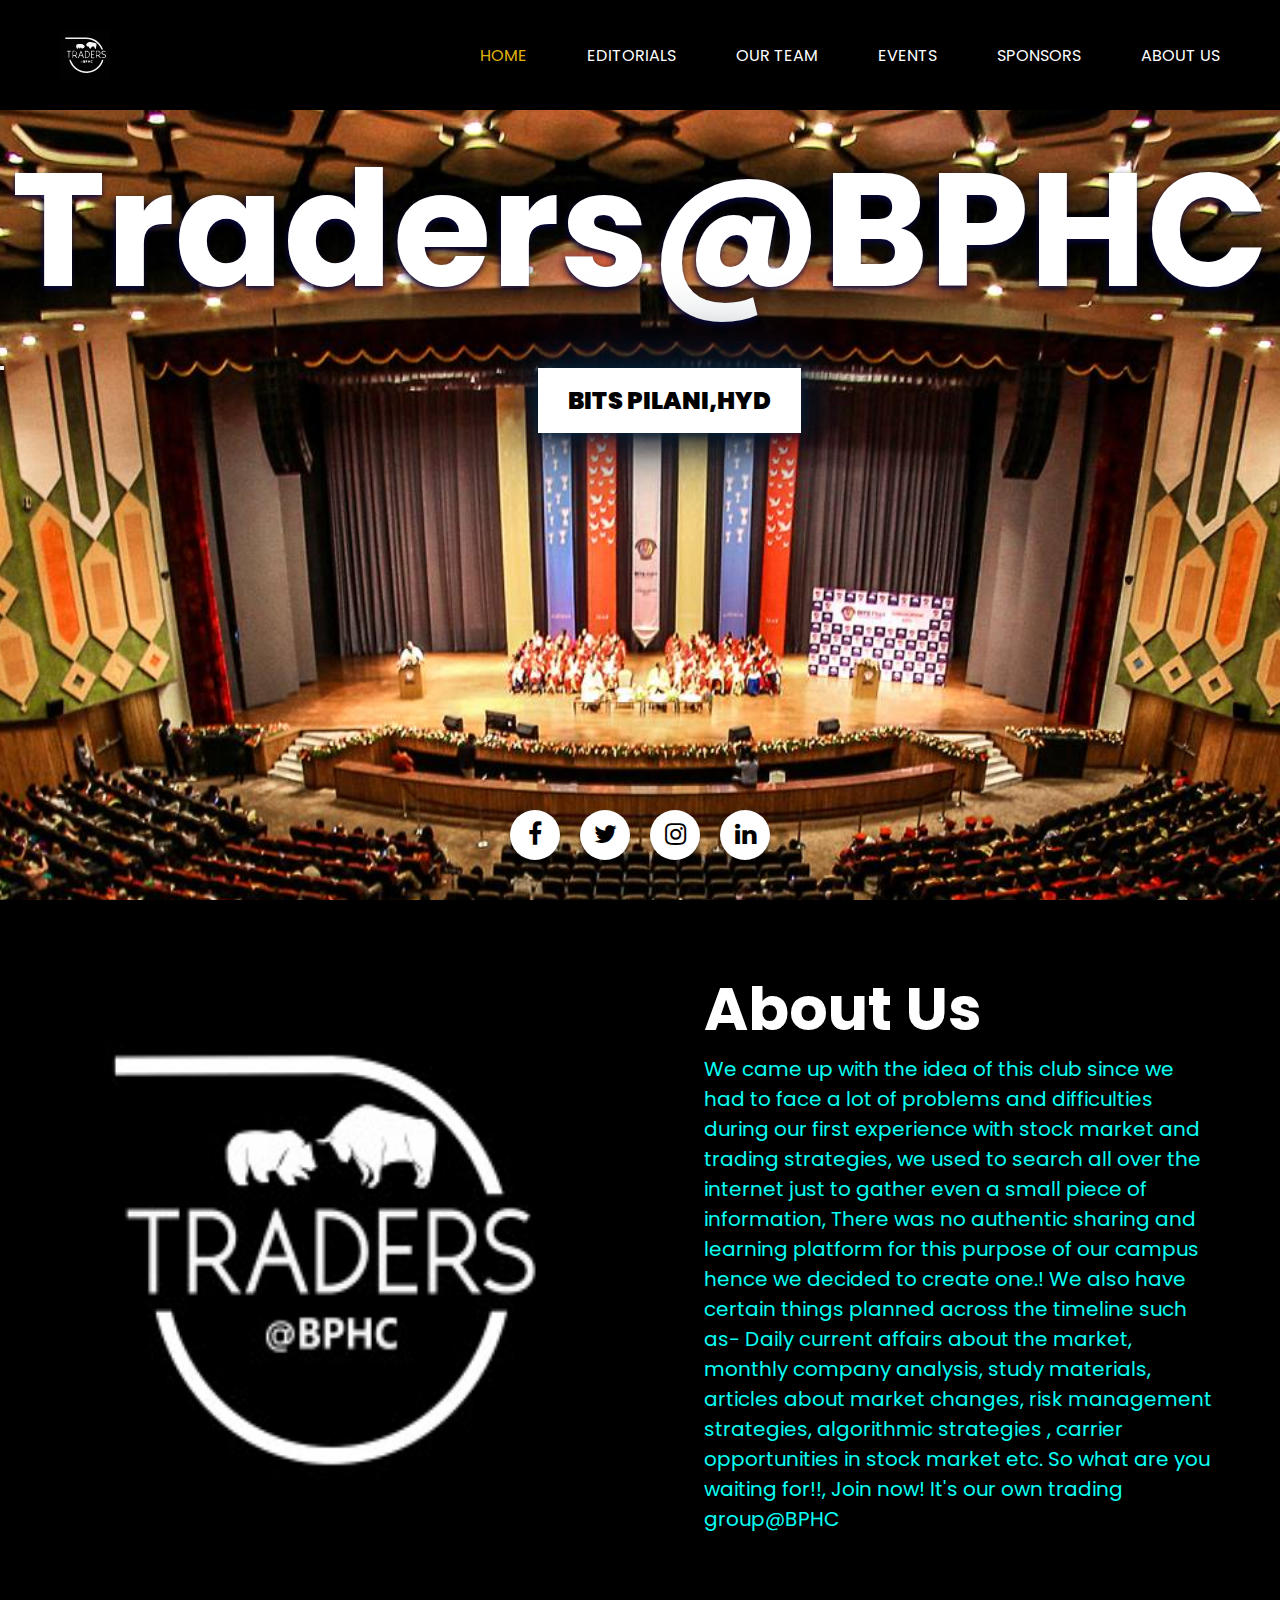
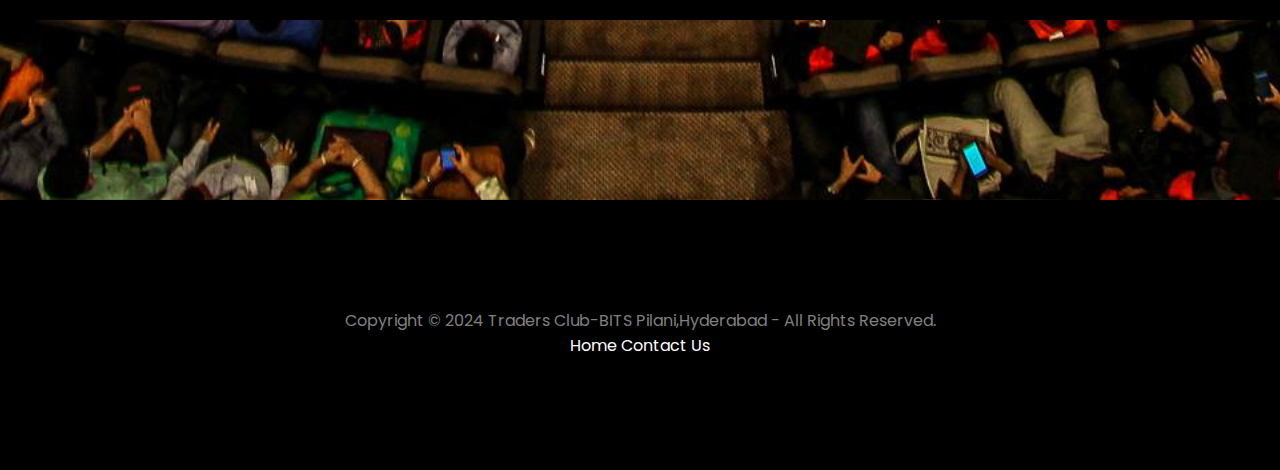
==== commit 47c91b32: "Update index.html" ====
--- a/index.html
+++ b/index.html
@@ -27,7 +27,7 @@
             <li onclick=hideSidebar()><a href="" class="none"><svg class="svg1" xmlns="http://www.w3.org/2000/svg" height="24px" viewBox="0 -960 960 960" width="24px" fill="black"><path d="m256-200-56-56 224-224-224-224 56-56 224 224 224-224 56 56-224 224 224 224-56 56-224-224-224 224Z"/></svg></a></li>
             <li><a href="#" class="sideid">Editorials</a></li>
             <li><a href ="#" class="sideid">Our Team</a></li>
-            <li><a href="#" class="sideid">Events</a></li>
+            <li><a href="events.html" class="sideid">Events</a></li>
             <li><a href="#" class="sideid">Sponsors</a></li>
             <li><a href="#sec2" class="sideid">About Us</a></li>
         </ul>
--- a/style.css
+++ b/style.css
@@ -8,7 +8,7 @@
     background-size: cover;
     background-image: url("20626812_1939026289673529_6354917073304967536_o.jpg");
     background-color: black;
-    background-repeat: no-repeat;
+    background-repeat: repeat;
     background-position: center;
     font-family: "Poppins", sans-serif;
      font-weight: 400;
@@ -124,13 +124,13 @@
 
 
 }
-@media screen and (min-width:430px){
+@media screen and (min-width:460px){
     .title{
 
         font-size: 80px;
     }
 }
-@media screen and (max-width:430px){
+@media screen and (max-width:460px){
     .title {
         position: absolute;
         margin-top: 200px;
@@ -334,11 +334,11 @@
     position: absolute;
     left: 42%;
     display: inline-block;
-    color: #1487d7;
+    color: #000000;
     padding: 15px 30px;
     font-size: 24px;
     font-weight: 900;
-    background: #4d1373;
+    background: #ffffff;
     box-shadow: 0 0 10px #022038,0 0 40px #041930, 0 0 80px #021d30;
     overflow:hidden;
     transition:0.4s;
@@ -346,8 +346,8 @@
 }
 .college a:hover{
     transform: translateY(-20px);
-    color: #155eff;
-    background: #00fbf0;
+    color: #09fff5;
+    background: #000000;
     box-shadow: 0 0 10px #022038,0 0 40px #041930, 0 0 80px #021d30;
     transition-delay: 0.3s;
 
@@ -417,12 +417,13 @@
     height: 80vh;
     position: absolute;
     z-index:2;
-    overflow-x: auto;
+    overflow: auto;
 }
 .about{
     padding: 10%;
     position: relative;
     font-size: 30px;
+
 }
 .about p{
     font-size: 20px;
@@ -466,3 +467,1149 @@
     cursor: default;
 
 }
+.events{
+    position: relative;
+    width: 100%;
+    padding-top: 50px;
+    background-color: black;
+    text-align: center;
+    box-shadow: 2px 2px 2px #b09511;
+}
+.events h1{
+    color: #09fff5;
+    font-size: 40px;
+}
+.events p{
+    padding: 10px;
+    padding-bottom: 30px;
+}
+.container{
+    width: 100%;
+    position: relative;
+    display: block;
+    top:10%;
+    align-items: center;
+    padding:10px;
+    margin-left:20px;
+}
+.container img{
+    align-items: center;
+    position: relative;
+    padding-inline:22px;
+    width: 30%;
+    transition:0.4s;
+}
+.container img:hover{
+    cursor: pointer;
+    transform: scale(1.1);
+
+
+}
+@media screen and (max-width: 450px){
+    .container {
+        width: 100%;
+        position: relative;
+        display: block;
+        top: 10%;
+        align-items: center;
+    }
+    .container img{
+        position: relative;
+        width: 90%;
+    }
+
+}
+.footer{
+    position: absolute;
+    background: #000000;
+    top:350%;
+    width: 100%;
+    height: 30%;
+}
+.footer p{
+    color: grey;
+    position: relative;
+    text-align: center;
+    top:40%;
+}
+.footer p a{
+    position: relative;
+    text-decoration: none;
+    color: #ffffff;
+}*{
+    margin: 0;
+    padding: 0;
+    scroll-behavior: smooth;
+}
+body{
+    min-height: 200vh;
+    background-size: cover;
+    background-image: url("20626812_1939026289673529_6354917073304967536_o.jpg");
+    background-color: black;
+    background-repeat: repeat;
+    background-position: center;
+    font-family: "Poppins", sans-serif;
+     font-weight: 400;
+     font-style: normal;
+    color: white;
+    overflow-x: hidden;
+}
+.sec1{
+    height: 100vh;
+}
+nav{
+    background: black;
+    transition: 0.2s ease-in-out;
+    position: sticky;
+    position: sticky;
+  top: 0;
+  overflow: hidden;
+    z-index: 1001;
+}
+nav ul{
+    padding:30px;
+    width:auto;
+    list-style: none;
+    display: flex;
+    justify-content: flex-end;
+    transition: 0.2s ease;
+}
+nav .naving{
+    height: 50px;
+    transition: 0.2s ease;
+  font-weight: 400;
+  font-style: normal;
+
+}
+nav a{
+    height: 100%;
+    padding: 0 30px;
+    text-decoration:none ;
+    display: flex;
+    align-items: center;
+    transition: 0.2s ease;
+    color: white;
+}
+nav  a:hover{
+    transition: 0.2s ease;
+
+
+}
+.sideid{
+    color: black;
+}
+nav .naving a:hover{
+    color: #10dbca;
+}
+nav li:first-child{
+   margin-right: auto;
+   transition: 0.2s ease;
+}
+#home:hover{
+    color: #10dbca;
+}
+.svg4{
+    height: 100%;
+}
+.sidebar{
+    position: fixed;
+    top:0;
+    right:0;
+    height:100vh;
+    width:80%;
+    z-index:999;
+    background-color:rgba(255, 255, 255, 0.6);
+    backdrop-filter: blur(10px);
+    box-shadow: -10px 3px 5px black ;
+    display: none;
+    flex-direction: column;
+    align-items: flex-start;
+    justify-content: flex-start;
+    transition: 0.2s ease;
+
+}
+@media screen and (max-width:825px){
+    .naving{
+        display: none;
+    }
+
+}
+.naving:hover{
+    color: #08d6f1;
+}
+@media screen and (min-width:825px){
+    nav .menupointer{
+        display: none;
+        pointer-events: none;
+       cursor: default;
+
+    }
+
+}
+@media screen and (max-width:825px){
+    .sidebar{
+        width:100%;
+
+    }
+    .sidebar li{
+        font-size: 50px;
+        height: 100px;
+    }
+    .svg1{
+        height:50px;
+        width:50px;
+    }
+
+
+}
+@media screen and (min-width:460px){
+    .title{
+
+        font-size: 80px;
+    }
+}
+@media screen and (max-width:460px){
+    .title {
+        position: absolute;
+        margin-top: 200px;
+        font-size: 25px;
+    }
+    .college a{
+        position: absolute;
+        margin-top:30px;
+        font-size: 12px;
+    }
+    .sec2{
+        position: relative;
+        width:100%;
+        left:0;
+        right:100%;
+        overflow-x: scroll;
+    }
+    .about p{
+        font-size: 1px;
+
+    }
+    .sec3 img{
+        width:30px;
+        height: 30px;
+    }
+}
+.sidebar li{
+        font-size: 50px;
+        height: 100px;
+    transition: 0.2s ease;
+    }
+.svg1{
+        height:50px;
+        width:50px;
+}
+.title{
+    position: relative;
+    display:block;
+    text-align: center;
+    font-family: "Poppins";
+    font-weight: 800;
+    color: #ffffff;
+    text-shadow: -1px 3px 6px rgb(8, 8, 61);
+
+    transition:0.5s ease ;
+}
+#shu1 {
+
+    padding-right: 20px;
+
+}
+
+
+
+.social-menu ul {
+
+    position: absolute;
+
+    top: 90%;
+
+    left: 50%;
+
+    transform: translate(-50%);
+
+    padding: 0;
+
+    margin: 0;
+
+    display: flex;
+
+}
+
+
+
+.social-menu ul li {
+
+    list-style: none;
+
+    margin: 0 10px;
+
+}
+
+
+
+.social-menu ul li .fa {
+
+    color: #000000;
+
+    font-size: 25px;
+
+    line-height: 50px;
+
+    transition: .5s;
+
+}
+
+
+
+.social-menu ul li .fa:hover {
+
+    color: #ffffff;
+
+}
+
+
+
+.social-menu ul li a {
+
+    position: relative;
+
+    display: block;
+
+    width: 50px;
+
+    height: 50px;
+
+    border-radius: 50%;
+
+    background-color: white;
+
+    text-align: center;
+
+    transition: 0.5s;
+
+    transform: translate(0, 0px);
+
+    box-shadow: 0px 7px 5px rgba(0, 0, 0, 0.5);
+
+}
+
+
+
+.social-menu ul li a:hover {
+
+    transform: rotate(0deg) skew(0deg) translate(0, -10px);
+
+}
+
+
+
+.social-menu ul li:nth-child(1) a:hover {
+
+    background-color: #3b5999;
+
+}
+
+
+
+.social-menu ul li:nth-child(2) a:hover {
+
+    background-color: #55acee;
+
+}
+
+
+
+.social-menu ul li:nth-child(3) a:hover {
+
+    background-color: #e4405f;
+
+}
+
+
+
+.social-menu ul li:nth-child(4) a:hover {
+
+    background-color: #08083d;
+
+}
+
+
+.iframe-container {
+
+    position: relative;
+
+    width: 100%;
+
+    padding-bottom: 56.25%;
+
+    height: 0;
+
+}
+
+
+
+.iframe-container iframe {
+
+    position: absolute;
+
+    top: 0;
+
+    left: 0;
+
+    width: 100%;
+
+    height: 100%;
+
+}
+.college a{
+    text-decoration: none;
+    position: absolute;
+    left: 42%;
+    display: inline-block;
+    color: #000000;
+    padding: 15px 30px;
+    font-size: 24px;
+    font-weight: 900;
+    background: #ffffff;
+    box-shadow: 0 0 10px #022038,0 0 40px #041930, 0 0 80px #021d30;
+    overflow:hidden;
+    transition:0.4s;
+    font-family: Poppins;
+}
+.college a:hover{
+    transform: translateY(-20px);
+    color: #09fff5;
+    background: #000000;
+    box-shadow: 0 0 10px #022038,0 0 40px #041930, 0 0 80px #021d30;
+    transition-delay: 0.3s;
+
+}
+.college a span{
+    position: absolute;
+    display: block;
+}
+.college a span:nth-child(1) {
+    top: 0;
+    left: -100%;
+    width: 100%;
+    height: 4px;
+    background: linear-gradient(90deg,transparent, #000000);
+}
+
+.college a:hover span:nth-child(1) {
+    left:100%;
+    transition:1s;
+}
+.college a span:nth-child(2) {
+    bottom: 0;
+    right: -100%;
+    width: 100%;
+    height: 4px;
+    background: linear-gradient(270deg,transparent, #000000);
+}
+.college a:hover span:nth-child(2) {
+    right:100%;
+    transition-delay: 4s;
+    transition:1s;
+}
+
+.college a span:nth-child(3) {
+
+    top:-100%;
+    right:0;
+    width: 4px;
+    height: 100%;
+    background: linear-gradient(180deg,transparent, #0b0b0b);
+}
+.college a:hover span:nth-child(3) {
+    top: 100%;
+    transition-delay: 1s;
+    transition:1s;
+    background: linear-gradient(180deg,transparent, #121212);
+}
+
+.college a span:nth-child(4) {
+
+    bottom:-100%;
+    left:0;
+    width: 4px;
+    height: 100%;
+    background: linear-gradient(180deg,transparent, #000000);
+}
+.college a:hover span:nth-child(4) {
+    bottom: 100%;
+    transition-delay: 1s;
+    transition:1s;
+    background: linear-gradient(0deg,transparent, #000000);
+}
+.sec2{
+    background-color: black;
+    width: 50%;
+    left: 50%;
+    height: 80vh;
+    position: absolute;
+    z-index:2;
+    overflow: auto;
+}
+.about{
+    padding: 10%;
+    position: relative;
+    font-size: 30px;
+
+}
+.about p{
+    font-size: 20px;
+    color: #09fff5;
+}
+.sec3{
+    background-color: black;
+    width: 50%;
+    left: 0%;
+    height: 80vh;
+    position: absolute;
+    z-index:1;
+}
+.sec3 img{
+    position: relative;
+    width: 80%;
+    height: 80%;
+    left: 10%;
+    top:10%;
+}
+.sec4{
+    position: absolute;
+    background: #000000;
+    top:200%;
+    width: 100%;
+    height: 30%;
+}
+.sec4 p{
+    color: grey;
+    position: relative;
+    text-align: center;
+    top:40%;
+}
+.sec4 p a{
+    position: relative;
+    text-decoration: none;
+    color: #ffffff;
+}
+.none{
+    pointer-events: none;
+    cursor: default;
+
+}
+.events{
+    position: relative;
+    width: 100%;
+    padding-top: 50px;
+    background-color: black;
+    text-align: center;
+    box-shadow: 2px 2px 2px #b09511;
+}
+.events h1{
+    color: #09fff5;
+    font-size: 40px;
+}
+.events p{
+    padding: 10px;
+    padding-bottom: 30px;
+}
+.container{
+    width: 100%;
+    position: relative;
+    display: block;
+    top:10%;
+    align-items: center;
+    padding:10px;
+    margin-left:20px;
+}
+.container img{
+    align-items: center;
+    position: relative;
+    padding-inline:22px;
+    width: 30%;
+    transition:0.4s;
+}
+.container img:hover{
+    cursor: pointer;
+    transform: scale(1.1);
+
+
+}
+@media screen and (max-width: 450px){
+    .container {
+        width: 100%;
+        position: relative;
+        display: block;
+        top: 10%;
+        align-items: center;
+    }
+    .container img{
+        position: relative;
+        width: 90%;
+    }
+
+}
+.footer{
+    position: absolute;
+    background: #000000;
+    top:350%;
+    width: 100%;
+    height: 30%;
+}
+.footer p{
+    color: grey;
+    position: relative;
+    text-align: center;
+    top:40%;
+}
+.footer p a{
+    position: relative;
+    text-decoration: none;
+    color: #ffffff;
+}*{
+    margin: 0;
+    padding: 0;
+    scroll-behavior: smooth;
+}
+body{
+    min-height: 200vh;
+    background-size: cover;
+    background-image: url("20626812_1939026289673529_6354917073304967536_o.jpg");
+    background-color: black;
+    background-repeat: repeat;
+    background-position: center;
+    font-family: "Poppins", sans-serif;
+     font-weight: 400;
+     font-style: normal;
+    color: white;
+    overflow-x: hidden;
+}
+.sec1{
+    height: 100vh;
+}
+nav{
+    background: black;
+    transition: 0.2s ease-in-out;
+    position: sticky;
+    position: sticky;
+  top: 0;
+  overflow: hidden;
+    z-index: 1001;
+}
+nav ul{
+    padding:30px;
+    width:auto;
+    list-style: none;
+    display: flex;
+    justify-content: flex-end;
+    transition: 0.2s ease;
+}
+nav .naving{
+    height: 50px;
+    transition: 0.2s ease;
+  font-weight: 400;
+  font-style: normal;
+
+}
+nav a{
+    height: 100%;
+    padding: 0 30px;
+    text-decoration:none ;
+    display: flex;
+    align-items: center;
+    transition: 0.2s ease;
+    color: white;
+}
+nav  a:hover{
+    transition: 0.2s ease;
+
+
+}
+.sideid{
+    color: black;
+}
+nav .naving a:hover{
+    color: #10dbca;
+}
+nav li:first-child{
+   margin-right: auto;
+   transition: 0.2s ease;
+}
+#home:hover{
+    color: #10dbca;
+}
+.svg4{
+    height: 100%;
+}
+.sidebar{
+    position: fixed;
+    top:0;
+    right:0;
+    height:100vh;
+    width:80%;
+    z-index:999;
+    background-color:rgba(255, 255, 255, 0.6);
+    backdrop-filter: blur(10px);
+    box-shadow: -10px 3px 5px black ;
+    display: none;
+    flex-direction: column;
+    align-items: flex-start;
+    justify-content: flex-start;
+    transition: 0.2s ease;
+
+}
+@media screen and (max-width:825px){
+    .naving{
+        display: none;
+    }
+
+}
+.naving:hover{
+    color: #08d6f1;
+}
+@media screen and (min-width:825px){
+    nav .menupointer{
+        display: none;
+        pointer-events: none;
+       cursor: default;
+
+    }
+
+}
+@media screen and (max-width:825px){
+    .sidebar{
+        width:100%;
+
+    }
+    .sidebar li{
+        font-size: 50px;
+        height: 100px;
+    }
+    .svg1{
+        height:50px;
+        width:50px;
+    }
+
+
+}
+@media screen and (min-width:460px){
+    .title{
+
+        font-size: 80px;
+    }
+}
+@media screen and (max-width:460px){
+    .title {
+        position: absolute;
+        margin-top: 200px;
+        font-size: 25px;
+    }
+    .college a{
+        position: absolute;
+        margin-top:30px;
+        font-size: 12px;
+    }
+    .sec2{
+        position: relative;
+        width:100%;
+        left:0;
+        right:100%;
+        overflow-x: scroll;
+    }
+    .about p{
+        font-size: 1px;
+
+    }
+    .sec3 img{
+        width:30px;
+        height: 30px;
+    }
+}
+.sidebar li{
+        font-size: 50px;
+        height: 100px;
+    transition: 0.2s ease;
+    }
+.svg1{
+        height:50px;
+        width:50px;
+}
+.title{
+    position: relative;
+    display:block;
+    text-align: center;
+    font-family: "Poppins";
+    font-weight: 800;
+    color: #ffffff;
+    text-shadow: -1px 3px 6px rgb(8, 8, 61);
+
+    transition:0.5s ease ;
+}
+#shu1 {
+
+    padding-right: 20px;
+
+}
+
+
+
+.social-menu ul {
+
+    position: absolute;
+
+    top: 90%;
+
+    left: 50%;
+
+    transform: translate(-50%);
+
+    padding: 0;
+
+    margin: 0;
+
+    display: flex;
+
+}
+
+
+
+.social-menu ul li {
+
+    list-style: none;
+
+    margin: 0 10px;
+
+}
+
+
+
+.social-menu ul li .fa {
+
+    color: #000000;
+
+    font-size: 25px;
+
+    line-height: 50px;
+
+    transition: .5s;
+
+}
+
+
+
+.social-menu ul li .fa:hover {
+
+    color: #ffffff;
+
+}
+
+
+
+.social-menu ul li a {
+
+    position: relative;
+
+    display: block;
+
+    width: 50px;
+
+    height: 50px;
+
+    border-radius: 50%;
+
+    background-color: white;
+
+    text-align: center;
+
+    transition: 0.5s;
+
+    transform: translate(0, 0px);
+
+    box-shadow: 0px 7px 5px rgba(0, 0, 0, 0.5);
+
+}
+
+
+
+.social-menu ul li a:hover {
+
+    transform: rotate(0deg) skew(0deg) translate(0, -10px);
+
+}
+
+
+
+.social-menu ul li:nth-child(1) a:hover {
+
+    background-color: #3b5999;
+
+}
+
+
+
+.social-menu ul li:nth-child(2) a:hover {
+
+    background-color: #55acee;
+
+}
+
+
+
+.social-menu ul li:nth-child(3) a:hover {
+
+    background-color: #e4405f;
+
+}
+
+
+
+.social-menu ul li:nth-child(4) a:hover {
+
+    background-color: #08083d;
+
+}
+
+
+.iframe-container {
+
+    position: relative;
+
+    width: 100%;
+
+    padding-bottom: 56.25%;
+
+    height: 0;
+
+}
+
+
+
+.iframe-container iframe {
+
+    position: absolute;
+
+    top: 0;
+
+    left: 0;
+
+    width: 100%;
+
+    height: 100%;
+
+}
+.college a{
+    text-decoration: none;
+    position: absolute;
+    left: 42%;
+    display: inline-block;
+    color: #000000;
+    padding: 15px 30px;
+    font-size: 24px;
+    font-weight: 900;
+    background: #ffffff;
+    box-shadow: 0 0 10px #022038,0 0 40px #041930, 0 0 80px #021d30;
+    overflow:hidden;
+    transition:0.4s;
+    font-family: Poppins;
+}
+.college a:hover{
+    transform: translateY(-20px);
+    color: #09fff5;
+    background: #000000;
+    box-shadow: 0 0 10px #022038,0 0 40px #041930, 0 0 80px #021d30;
+    transition-delay: 0.3s;
+
+}
+.college a span{
+    position: absolute;
+    display: block;
+}
+.college a span:nth-child(1) {
+    top: 0;
+    left: -100%;
+    width: 100%;
+    height: 4px;
+    background: linear-gradient(90deg,transparent, #000000);
+}
+
+.college a:hover span:nth-child(1) {
+    left:100%;
+    transition:1s;
+}
+.college a span:nth-child(2) {
+    bottom: 0;
+    right: -100%;
+    width: 100%;
+    height: 4px;
+    background: linear-gradient(270deg,transparent, #000000);
+}
+.college a:hover span:nth-child(2) {
+    right:100%;
+    transition-delay: 4s;
+    transition:1s;
+}
+
+.college a span:nth-child(3) {
+
+    top:-100%;
+    right:0;
+    width: 4px;
+    height: 100%;
+    background: linear-gradient(180deg,transparent, #0b0b0b);
+}
+.college a:hover span:nth-child(3) {
+    top: 100%;
+    transition-delay: 1s;
+    transition:1s;
+    background: linear-gradient(180deg,transparent, #121212);
+}
+
+.college a span:nth-child(4) {
+
+    bottom:-100%;
+    left:0;
+    width: 4px;
+    height: 100%;
+    background: linear-gradient(180deg,transparent, #000000);
+}
+.college a:hover span:nth-child(4) {
+    bottom: 100%;
+    transition-delay: 1s;
+    transition:1s;
+    background: linear-gradient(0deg,transparent, #000000);
+}
+.sec2{
+    background-color: black;
+    width: 50%;
+    left: 50%;
+    height: 80vh;
+    position: absolute;
+    z-index:2;
+    overflow: auto;
+}
+.about{
+    padding: 10%;
+    position: relative;
+    font-size: 30px;
+
+}
+.about p{
+    font-size: 20px;
+    color: #09fff5;
+}
+.sec3{
+    background-color: black;
+    width: 50%;
+    left: 0%;
+    height: 80vh;
+    position: absolute;
+    z-index:1;
+}
+.sec3 img{
+    position: relative;
+    width: 80%;
+    height: 80%;
+    left: 10%;
+    top:10%;
+}
+.sec4{
+    position: absolute;
+    background: #000000;
+    top:200%;
+    width: 100%;
+    height: 30%;
+}
+.sec4 p{
+    color: grey;
+    position: relative;
+    text-align: center;
+    top:40%;
+}
+.sec4 p a{
+    position: relative;
+    text-decoration: none;
+    color: #ffffff;
+}
+.none{
+    pointer-events: none;
+    cursor: default;
+
+}
+.events{
+    position: relative;
+    width: 100%;
+    padding-top: 50px;
+    background-color: black;
+    text-align: center;
+    box-shadow: 2px 2px 2px #b09511;
+}
+.events h1{
+    color: #09fff5;
+    font-size: 40px;
+}
+.events p{
+    padding: 10px;
+    padding-bottom: 30px;
+}
+.container{
+    width: 100%;
+    position: relative;
+    display: block;
+    top:10%;
+    align-items: center;
+    padding:10px;
+    margin-left:20px;
+}
+.container img{
+    align-items: center;
+    position: relative;
+    padding-inline:22px;
+    width: 30%;
+    transition:0.4s;
+}
+.container img:hover{
+    cursor: pointer;
+    transform: scale(1.1);
+
+
+}
+@media screen and (max-width: 450px){
+    .container {
+        width: 100%;
+        position: relative;
+        display: block;
+        top: 10%;
+        align-items: center;
+    }
+    .container img{
+        position: relative;
+        width: 90%;
+    }
+
+}
+.footer{
+    position: absolute;
+    background: #000000;
+    top:350%;
+    width: 100%;
+    height: 30%;
+}
+.footer p{
+    color: grey;
+    position: relative;
+    text-align: center;
+    top:40%;
+}
+.footer p a{
+    position: relative;
+    text-decoration: none;
+    color: #ffffff;
+}
--- a/style.css
+++ b/style.css
@@ -8,7 +8,7 @@
     background-size: cover;
     background-image: url("20626812_1939026289673529_6354917073304967536_o.jpg");
     background-color: black;
-    background-repeat: no-repeat;
+    background-repeat: repeat;
     background-position: center;
     font-family: "Poppins", sans-serif;
      font-weight: 400;
@@ -124,13 +124,13 @@
 
 
 }
-@media screen and (min-width:430px){
+@media screen and (min-width:460px){
     .title{
 
         font-size: 80px;
     }
 }
-@media screen and (max-width:430px){
+@media screen and (max-width:460px){
     .title {
         position: absolute;
         margin-top: 200px;
@@ -334,11 +334,11 @@
     position: absolute;
     left: 42%;
     display: inline-block;
-    color: #1487d7;
+    color: #000000;
     padding: 15px 30px;
     font-size: 24px;
     font-weight: 900;
-    background: #4d1373;
+    background: #ffffff;
     box-shadow: 0 0 10px #022038,0 0 40px #041930, 0 0 80px #021d30;
     overflow:hidden;
     transition:0.4s;
@@ -346,8 +346,8 @@
 }
 .college a:hover{
     transform: translateY(-20px);
-    color: #155eff;
-    background: #00fbf0;
+    color: #09fff5;
+    background: #000000;
     box-shadow: 0 0 10px #022038,0 0 40px #041930, 0 0 80px #021d30;
     transition-delay: 0.3s;
 
@@ -417,12 +417,13 @@
     height: 80vh;
     position: absolute;
     z-index:2;
-    overflow-x: auto;
+    overflow: auto;
 }
 .about{
     padding: 10%;
     position: relative;
     font-size: 30px;
+
 }
 .about p{
     font-size: 20px;
@@ -466,3 +467,1149 @@
     cursor: default;
 
 }
+.events{
+    position: relative;
+    width: 100%;
+    padding-top: 50px;
+    background-color: black;
+    text-align: center;
+    box-shadow: 2px 2px 2px #b09511;
+}
+.events h1{
+    color: #09fff5;
+    font-size: 40px;
+}
+.events p{
+    padding: 10px;
+    padding-bottom: 30px;
+}
+.container{
+    width: 100%;
+    position: relative;
+    display: block;
+    top:10%;
+    align-items: center;
+    padding:10px;
+    margin-left:20px;
+}
+.container img{
+    align-items: center;
+    position: relative;
+    padding-inline:22px;
+    width: 30%;
+    transition:0.4s;
+}
+.container img:hover{
+    cursor: pointer;
+    transform: scale(1.1);
+
+
+}
+@media screen and (max-width: 450px){
+    .container {
+        width: 100%;
+        position: relative;
+        display: block;
+        top: 10%;
+        align-items: center;
+    }
+    .container img{
+        position: relative;
+        width: 90%;
+    }
+
+}
+.footer{
+    position: absolute;
+    background: #000000;
+    top:350%;
+    width: 100%;
+    height: 30%;
+}
+.footer p{
+    color: grey;
+    position: relative;
+    text-align: center;
+    top:40%;
+}
+.footer p a{
+    position: relative;
+    text-decoration: none;
+    color: #ffffff;
+}*{
+    margin: 0;
+    padding: 0;
+    scroll-behavior: smooth;
+}
+body{
+    min-height: 200vh;
+    background-size: cover;
+    background-image: url("20626812_1939026289673529_6354917073304967536_o.jpg");
+    background-color: black;
+    background-repeat: repeat;
+    background-position: center;
+    font-family: "Poppins", sans-serif;
+     font-weight: 400;
+     font-style: normal;
+    color: white;
+    overflow-x: hidden;
+}
+.sec1{
+    height: 100vh;
+}
+nav{
+    background: black;
+    transition: 0.2s ease-in-out;
+    position: sticky;
+    position: sticky;
+  top: 0;
+  overflow: hidden;
+    z-index: 1001;
+}
+nav ul{
+    padding:30px;
+    width:auto;
+    list-style: none;
+    display: flex;
+    justify-content: flex-end;
+    transition: 0.2s ease;
+}
+nav .naving{
+    height: 50px;
+    transition: 0.2s ease;
+  font-weight: 400;
+  font-style: normal;
+
+}
+nav a{
+    height: 100%;
+    padding: 0 30px;
+    text-decoration:none ;
+    display: flex;
+    align-items: center;
+    transition: 0.2s ease;
+    color: white;
+}
+nav  a:hover{
+    transition: 0.2s ease;
+
+
+}
+.sideid{
+    color: black;
+}
+nav .naving a:hover{
+    color: #10dbca;
+}
+nav li:first-child{
+   margin-right: auto;
+   transition: 0.2s ease;
+}
+#home:hover{
+    color: #10dbca;
+}
+.svg4{
+    height: 100%;
+}
+.sidebar{
+    position: fixed;
+    top:0;
+    right:0;
+    height:100vh;
+    width:80%;
+    z-index:999;
+    background-color:rgba(255, 255, 255, 0.6);
+    backdrop-filter: blur(10px);
+    box-shadow: -10px 3px 5px black ;
+    display: none;
+    flex-direction: column;
+    align-items: flex-start;
+    justify-content: flex-start;
+    transition: 0.2s ease;
+
+}
+@media screen and (max-width:825px){
+    .naving{
+        display: none;
+    }
+
+}
+.naving:hover{
+    color: #08d6f1;
+}
+@media screen and (min-width:825px){
+    nav .menupointer{
+        display: none;
+        pointer-events: none;
+       cursor: default;
+
+    }
+
+}
+@media screen and (max-width:825px){
+    .sidebar{
+        width:100%;
+
+    }
+    .sidebar li{
+        font-size: 50px;
+        height: 100px;
+    }
+    .svg1{
+        height:50px;
+        width:50px;
+    }
+
+
+}
+@media screen and (min-width:460px){
+    .title{
+
+        font-size: 80px;
+    }
+}
+@media screen and (max-width:460px){
+    .title {
+        position: absolute;
+        margin-top: 200px;
+        font-size: 25px;
+    }
+    .college a{
+        position: absolute;
+        margin-top:30px;
+        font-size: 12px;
+    }
+    .sec2{
+        position: relative;
+        width:100%;
+        left:0;
+        right:100%;
+        overflow-x: scroll;
+    }
+    .about p{
+        font-size: 1px;
+
+    }
+    .sec3 img{
+        width:30px;
+        height: 30px;
+    }
+}
+.sidebar li{
+        font-size: 50px;
+        height: 100px;
+    transition: 0.2s ease;
+    }
+.svg1{
+        height:50px;
+        width:50px;
+}
+.title{
+    position: relative;
+    display:block;
+    text-align: center;
+    font-family: "Poppins";
+    font-weight: 800;
+    color: #ffffff;
+    text-shadow: -1px 3px 6px rgb(8, 8, 61);
+
+    transition:0.5s ease ;
+}
+#shu1 {
+
+    padding-right: 20px;
+
+}
+
+
+
+.social-menu ul {
+
+    position: absolute;
+
+    top: 90%;
+
+    left: 50%;
+
+    transform: translate(-50%);
+
+    padding: 0;
+
+    margin: 0;
+
+    display: flex;
+
+}
+
+
+
+.social-menu ul li {
+
+    list-style: none;
+
+    margin: 0 10px;
+
+}
+
+
+
+.social-menu ul li .fa {
+
+    color: #000000;
+
+    font-size: 25px;
+
+    line-height: 50px;
+
+    transition: .5s;
+
+}
+
+
+
+.social-menu ul li .fa:hover {
+
+    color: #ffffff;
+
+}
+
+
+
+.social-menu ul li a {
+
+    position: relative;
+
+    display: block;
+
+    width: 50px;
+
+    height: 50px;
+
+    border-radius: 50%;
+
+    background-color: white;
+
+    text-align: center;
+
+    transition: 0.5s;
+
+    transform: translate(0, 0px);
+
+    box-shadow: 0px 7px 5px rgba(0, 0, 0, 0.5);
+
+}
+
+
+
+.social-menu ul li a:hover {
+
+    transform: rotate(0deg) skew(0deg) translate(0, -10px);
+
+}
+
+
+
+.social-menu ul li:nth-child(1) a:hover {
+
+    background-color: #3b5999;
+
+}
+
+
+
+.social-menu ul li:nth-child(2) a:hover {
+
+    background-color: #55acee;
+
+}
+
+
+
+.social-menu ul li:nth-child(3) a:hover {
+
+    background-color: #e4405f;
+
+}
+
+
+
+.social-menu ul li:nth-child(4) a:hover {
+
+    background-color: #08083d;
+
+}
+
+
+.iframe-container {
+
+    position: relative;
+
+    width: 100%;
+
+    padding-bottom: 56.25%;
+
+    height: 0;
+
+}
+
+
+
+.iframe-container iframe {
+
+    position: absolute;
+
+    top: 0;
+
+    left: 0;
+
+    width: 100%;
+
+    height: 100%;
+
+}
+.college a{
+    text-decoration: none;
+    position: absolute;
+    left: 42%;
+    display: inline-block;
+    color: #000000;
+    padding: 15px 30px;
+    font-size: 24px;
+    font-weight: 900;
+    background: #ffffff;
+    box-shadow: 0 0 10px #022038,0 0 40px #041930, 0 0 80px #021d30;
+    overflow:hidden;
+    transition:0.4s;
+    font-family: Poppins;
+}
+.college a:hover{
+    transform: translateY(-20px);
+    color: #09fff5;
+    background: #000000;
+    box-shadow: 0 0 10px #022038,0 0 40px #041930, 0 0 80px #021d30;
+    transition-delay: 0.3s;
+
+}
+.college a span{
+    position: absolute;
+    display: block;
+}
+.college a span:nth-child(1) {
+    top: 0;
+    left: -100%;
+    width: 100%;
+    height: 4px;
+    background: linear-gradient(90deg,transparent, #000000);
+}
+
+.college a:hover span:nth-child(1) {
+    left:100%;
+    transition:1s;
+}
+.college a span:nth-child(2) {
+    bottom: 0;
+    right: -100%;
+    width: 100%;
+    height: 4px;
+    background: linear-gradient(270deg,transparent, #000000);
+}
+.college a:hover span:nth-child(2) {
+    right:100%;
+    transition-delay: 4s;
+    transition:1s;
+}
+
+.college a span:nth-child(3) {
+
+    top:-100%;
+    right:0;
+    width: 4px;
+    height: 100%;
+    background: linear-gradient(180deg,transparent, #0b0b0b);
+}
+.college a:hover span:nth-child(3) {
+    top: 100%;
+    transition-delay: 1s;
+    transition:1s;
+    background: linear-gradient(180deg,transparent, #121212);
+}
+
+.college a span:nth-child(4) {
+
+    bottom:-100%;
+    left:0;
+    width: 4px;
+    height: 100%;
+    background: linear-gradient(180deg,transparent, #000000);
+}
+.college a:hover span:nth-child(4) {
+    bottom: 100%;
+    transition-delay: 1s;
+    transition:1s;
+    background: linear-gradient(0deg,transparent, #000000);
+}
+.sec2{
+    background-color: black;
+    width: 50%;
+    left: 50%;
+    height: 80vh;
+    position: absolute;
+    z-index:2;
+    overflow: auto;
+}
+.about{
+    padding: 10%;
+    position: relative;
+    font-size: 30px;
+
+}
+.about p{
+    font-size: 20px;
+    color: #09fff5;
+}
+.sec3{
+    background-color: black;
+    width: 50%;
+    left: 0%;
+    height: 80vh;
+    position: absolute;
+    z-index:1;
+}
+.sec3 img{
+    position: relative;
+    width: 80%;
+    height: 80%;
+    left: 10%;
+    top:10%;
+}
+.sec4{
+    position: absolute;
+    background: #000000;
+    top:200%;
+    width: 100%;
+    height: 30%;
+}
+.sec4 p{
+    color: grey;
+    position: relative;
+    text-align: center;
+    top:40%;
+}
+.sec4 p a{
+    position: relative;
+    text-decoration: none;
+    color: #ffffff;
+}
+.none{
+    pointer-events: none;
+    cursor: default;
+
+}
+.events{
+    position: relative;
+    width: 100%;
+    padding-top: 50px;
+    background-color: black;
+    text-align: center;
+    box-shadow: 2px 2px 2px #b09511;
+}
+.events h1{
+    color: #09fff5;
+    font-size: 40px;
+}
+.events p{
+    padding: 10px;
+    padding-bottom: 30px;
+}
+.container{
+    width: 100%;
+    position: relative;
+    display: block;
+    top:10%;
+    align-items: center;
+    padding:10px;
+    margin-left:20px;
+}
+.container img{
+    align-items: center;
+    position: relative;
+    padding-inline:22px;
+    width: 30%;
+    transition:0.4s;
+}
+.container img:hover{
+    cursor: pointer;
+    transform: scale(1.1);
+
+
+}
+@media screen and (max-width: 450px){
+    .container {
+        width: 100%;
+        position: relative;
+        display: block;
+        top: 10%;
+        align-items: center;
+    }
+    .container img{
+        position: relative;
+        width: 90%;
+    }
+
+}
+.footer{
+    position: absolute;
+    background: #000000;
+    top:350%;
+    width: 100%;
+    height: 30%;
+}
+.footer p{
+    color: grey;
+    position: relative;
+    text-align: center;
+    top:40%;
+}
+.footer p a{
+    position: relative;
+    text-decoration: none;
+    color: #ffffff;
+}*{
+    margin: 0;
+    padding: 0;
+    scroll-behavior: smooth;
+}
+body{
+    min-height: 200vh;
+    background-size: cover;
+    background-image: url("20626812_1939026289673529_6354917073304967536_o.jpg");
+    background-color: black;
+    background-repeat: repeat;
+    background-position: center;
+    font-family: "Poppins", sans-serif;
+     font-weight: 400;
+     font-style: normal;
+    color: white;
+    overflow-x: hidden;
+}
+.sec1{
+    height: 100vh;
+}
+nav{
+    background: black;
+    transition: 0.2s ease-in-out;
+    position: sticky;
+    position: sticky;
+  top: 0;
+  overflow: hidden;
+    z-index: 1001;
+}
+nav ul{
+    padding:30px;
+    width:auto;
+    list-style: none;
+    display: flex;
+    justify-content: flex-end;
+    transition: 0.2s ease;
+}
+nav .naving{
+    height: 50px;
+    transition: 0.2s ease;
+  font-weight: 400;
+  font-style: normal;
+
+}
+nav a{
+    height: 100%;
+    padding: 0 30px;
+    text-decoration:none ;
+    display: flex;
+    align-items: center;
+    transition: 0.2s ease;
+    color: white;
+}
+nav  a:hover{
+    transition: 0.2s ease;
+
+
+}
+.sideid{
+    color: black;
+}
+nav .naving a:hover{
+    color: #10dbca;
+}
+nav li:first-child{
+   margin-right: auto;
+   transition: 0.2s ease;
+}
+#home:hover{
+    color: #10dbca;
+}
+.svg4{
+    height: 100%;
+}
+.sidebar{
+    position: fixed;
+    top:0;
+    right:0;
+    height:100vh;
+    width:80%;
+    z-index:999;
+    background-color:rgba(255, 255, 255, 0.6);
+    backdrop-filter: blur(10px);
+    box-shadow: -10px 3px 5px black ;
+    display: none;
+    flex-direction: column;
+    align-items: flex-start;
+    justify-content: flex-start;
+    transition: 0.2s ease;
+
+}
+@media screen and (max-width:825px){
+    .naving{
+        display: none;
+    }
+
+}
+.naving:hover{
+    color: #08d6f1;
+}
+@media screen and (min-width:825px){
+    nav .menupointer{
+        display: none;
+        pointer-events: none;
+       cursor: default;
+
+    }
+
+}
+@media screen and (max-width:825px){
+    .sidebar{
+        width:100%;
+
+    }
+    .sidebar li{
+        font-size: 50px;
+        height: 100px;
+    }
+    .svg1{
+        height:50px;
+        width:50px;
+    }
+
+
+}
+@media screen and (min-width:460px){
+    .title{
+
+        font-size: 80px;
+    }
+}
+@media screen and (max-width:460px){
+    .title {
+        position: absolute;
+        margin-top: 200px;
+        font-size: 25px;
+    }
+    .college a{
+        position: absolute;
+        margin-top:30px;
+        font-size: 12px;
+    }
+    .sec2{
+        position: relative;
+        width:100%;
+        left:0;
+        right:100%;
+        overflow-x: scroll;
+    }
+    .about p{
+        font-size: 1px;
+
+    }
+    .sec3 img{
+        width:30px;
+        height: 30px;
+    }
+}
+.sidebar li{
+        font-size: 50px;
+        height: 100px;
+    transition: 0.2s ease;
+    }
+.svg1{
+        height:50px;
+        width:50px;
+}
+.title{
+    position: relative;
+    display:block;
+    text-align: center;
+    font-family: "Poppins";
+    font-weight: 800;
+    color: #ffffff;
+    text-shadow: -1px 3px 6px rgb(8, 8, 61);
+
+    transition:0.5s ease ;
+}
+#shu1 {
+
+    padding-right: 20px;
+
+}
+
+
+
+.social-menu ul {
+
+    position: absolute;
+
+    top: 90%;
+
+    left: 50%;
+
+    transform: translate(-50%);
+
+    padding: 0;
+
+    margin: 0;
+
+    display: flex;
+
+}
+
+
+
+.social-menu ul li {
+
+    list-style: none;
+
+    margin: 0 10px;
+
+}
+
+
+
+.social-menu ul li .fa {
+
+    color: #000000;
+
+    font-size: 25px;
+
+    line-height: 50px;
+
+    transition: .5s;
+
+}
+
+
+
+.social-menu ul li .fa:hover {
+
+    color: #ffffff;
+
+}
+
+
+
+.social-menu ul li a {
+
+    position: relative;
+
+    display: block;
+
+    width: 50px;
+
+    height: 50px;
+
+    border-radius: 50%;
+
+    background-color: white;
+
+    text-align: center;
+
+    transition: 0.5s;
+
+    transform: translate(0, 0px);
+
+    box-shadow: 0px 7px 5px rgba(0, 0, 0, 0.5);
+
+}
+
+
+
+.social-menu ul li a:hover {
+
+    transform: rotate(0deg) skew(0deg) translate(0, -10px);
+
+}
+
+
+
+.social-menu ul li:nth-child(1) a:hover {
+
+    background-color: #3b5999;
+
+}
+
+
+
+.social-menu ul li:nth-child(2) a:hover {
+
+    background-color: #55acee;
+
+}
+
+
+
+.social-menu ul li:nth-child(3) a:hover {
+
+    background-color: #e4405f;
+
+}
+
+
+
+.social-menu ul li:nth-child(4) a:hover {
+
+    background-color: #08083d;
+
+}
+
+
+.iframe-container {
+
+    position: relative;
+
+    width: 100%;
+
+    padding-bottom: 56.25%;
+
+    height: 0;
+
+}
+
+
+
+.iframe-container iframe {
+
+    position: absolute;
+
+    top: 0;
+
+    left: 0;
+
+    width: 100%;
+
+    height: 100%;
+
+}
+.college a{
+    text-decoration: none;
+    position: absolute;
+    left: 42%;
+    display: inline-block;
+    color: #000000;
+    padding: 15px 30px;
+    font-size: 24px;
+    font-weight: 900;
+    background: #ffffff;
+    box-shadow: 0 0 10px #022038,0 0 40px #041930, 0 0 80px #021d30;
+    overflow:hidden;
+    transition:0.4s;
+    font-family: Poppins;
+}
+.college a:hover{
+    transform: translateY(-20px);
+    color: #09fff5;
+    background: #000000;
+    box-shadow: 0 0 10px #022038,0 0 40px #041930, 0 0 80px #021d30;
+    transition-delay: 0.3s;
+
+}
+.college a span{
+    position: absolute;
+    display: block;
+}
+.college a span:nth-child(1) {
+    top: 0;
+    left: -100%;
+    width: 100%;
+    height: 4px;
+    background: linear-gradient(90deg,transparent, #000000);
+}
+
+.college a:hover span:nth-child(1) {
+    left:100%;
+    transition:1s;
+}
+.college a span:nth-child(2) {
+    bottom: 0;
+    right: -100%;
+    width: 100%;
+    height: 4px;
+    background: linear-gradient(270deg,transparent, #000000);
+}
+.college a:hover span:nth-child(2) {
+    right:100%;
+    transition-delay: 4s;
+    transition:1s;
+}
+
+.college a span:nth-child(3) {
+
+    top:-100%;
+    right:0;
+    width: 4px;
+    height: 100%;
+    background: linear-gradient(180deg,transparent, #0b0b0b);
+}
+.college a:hover span:nth-child(3) {
+    top: 100%;
+    transition-delay: 1s;
+    transition:1s;
+    background: linear-gradient(180deg,transparent, #121212);
+}
+
+.college a span:nth-child(4) {
+
+    bottom:-100%;
+    left:0;
+    width: 4px;
+    height: 100%;
+    background: linear-gradient(180deg,transparent, #000000);
+}
+.college a:hover span:nth-child(4) {
+    bottom: 100%;
+    transition-delay: 1s;
+    transition:1s;
+    background: linear-gradient(0deg,transparent, #000000);
+}
+.sec2{
+    background-color: black;
+    width: 50%;
+    left: 50%;
+    height: 80vh;
+    position: absolute;
+    z-index:2;
+    overflow: auto;
+}
+.about{
+    padding: 10%;
+    position: relative;
+    font-size: 30px;
+
+}
+.about p{
+    font-size: 20px;
+    color: #09fff5;
+}
+.sec3{
+    background-color: black;
+    width: 50%;
+    left: 0%;
+    height: 80vh;
+    position: absolute;
+    z-index:1;
+}
+.sec3 img{
+    position: relative;
+    width: 80%;
+    height: 80%;
+    left: 10%;
+    top:10%;
+}
+.sec4{
+    position: absolute;
+    background: #000000;
+    top:200%;
+    width: 100%;
+    height: 30%;
+}
+.sec4 p{
+    color: grey;
+    position: relative;
+    text-align: center;
+    top:40%;
+}
+.sec4 p a{
+    position: relative;
+    text-decoration: none;
+    color: #ffffff;
+}
+.none{
+    pointer-events: none;
+    cursor: default;
+
+}
+.events{
+    position: relative;
+    width: 100%;
+    padding-top: 50px;
+    background-color: black;
+    text-align: center;
+    box-shadow: 2px 2px 2px #b09511;
+}
+.events h1{
+    color: #09fff5;
+    font-size: 40px;
+}
+.events p{
+    padding: 10px;
+    padding-bottom: 30px;
+}
+.container{
+    width: 100%;
+    position: relative;
+    display: block;
+    top:10%;
+    align-items: center;
+    padding:10px;
+    margin-left:20px;
+}
+.container img{
+    align-items: center;
+    position: relative;
+    padding-inline:22px;
+    width: 30%;
+    transition:0.4s;
+}
+.container img:hover{
+    cursor: pointer;
+    transform: scale(1.1);
+
+
+}
+@media screen and (max-width: 450px){
+    .container {
+        width: 100%;
+        position: relative;
+        display: block;
+        top: 10%;
+        align-items: center;
+    }
+    .container img{
+        position: relative;
+        width: 90%;
+    }
+
+}
+.footer{
+    position: absolute;
+    background: #000000;
+    top:350%;
+    width: 100%;
+    height: 30%;
+}
+.footer p{
+    color: grey;
+    position: relative;
+    text-align: center;
+    top:40%;
+}
+.footer p a{
+    position: relative;
+    text-decoration: none;
+    color: #ffffff;
+}
